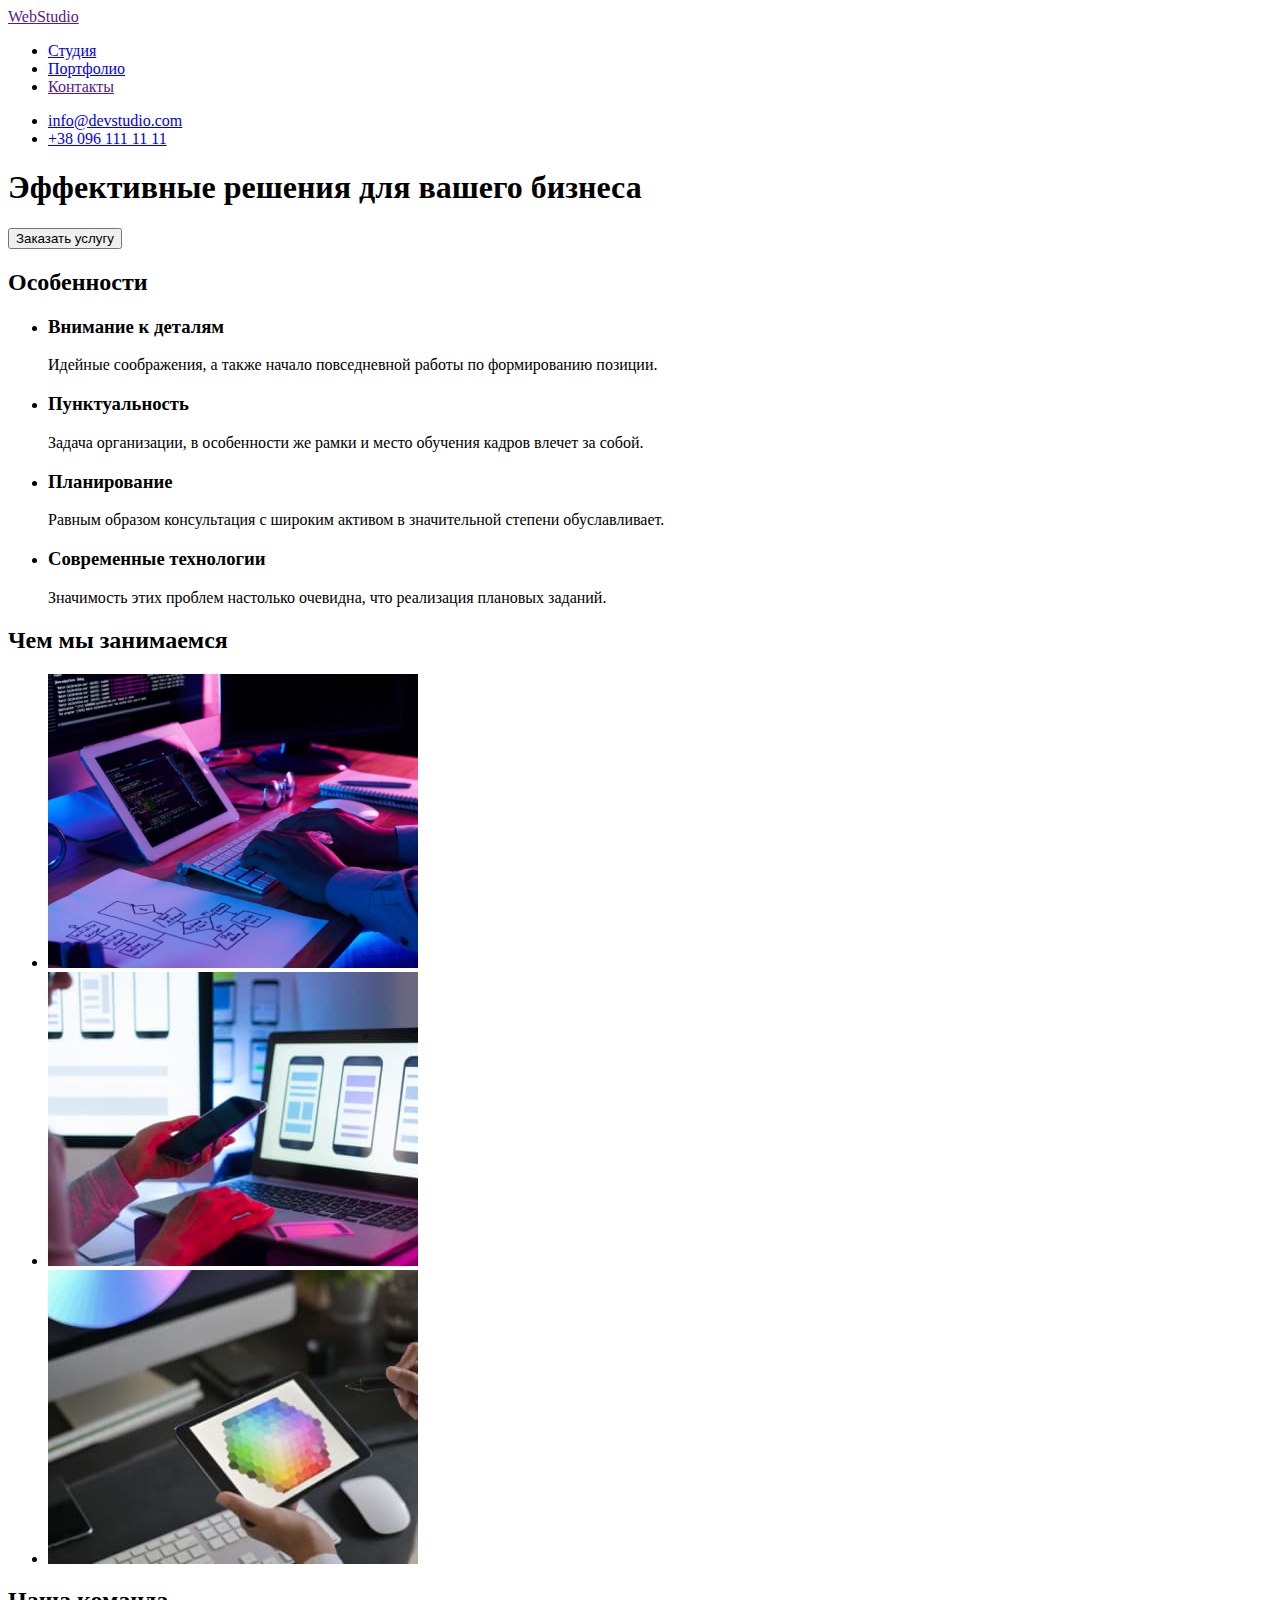
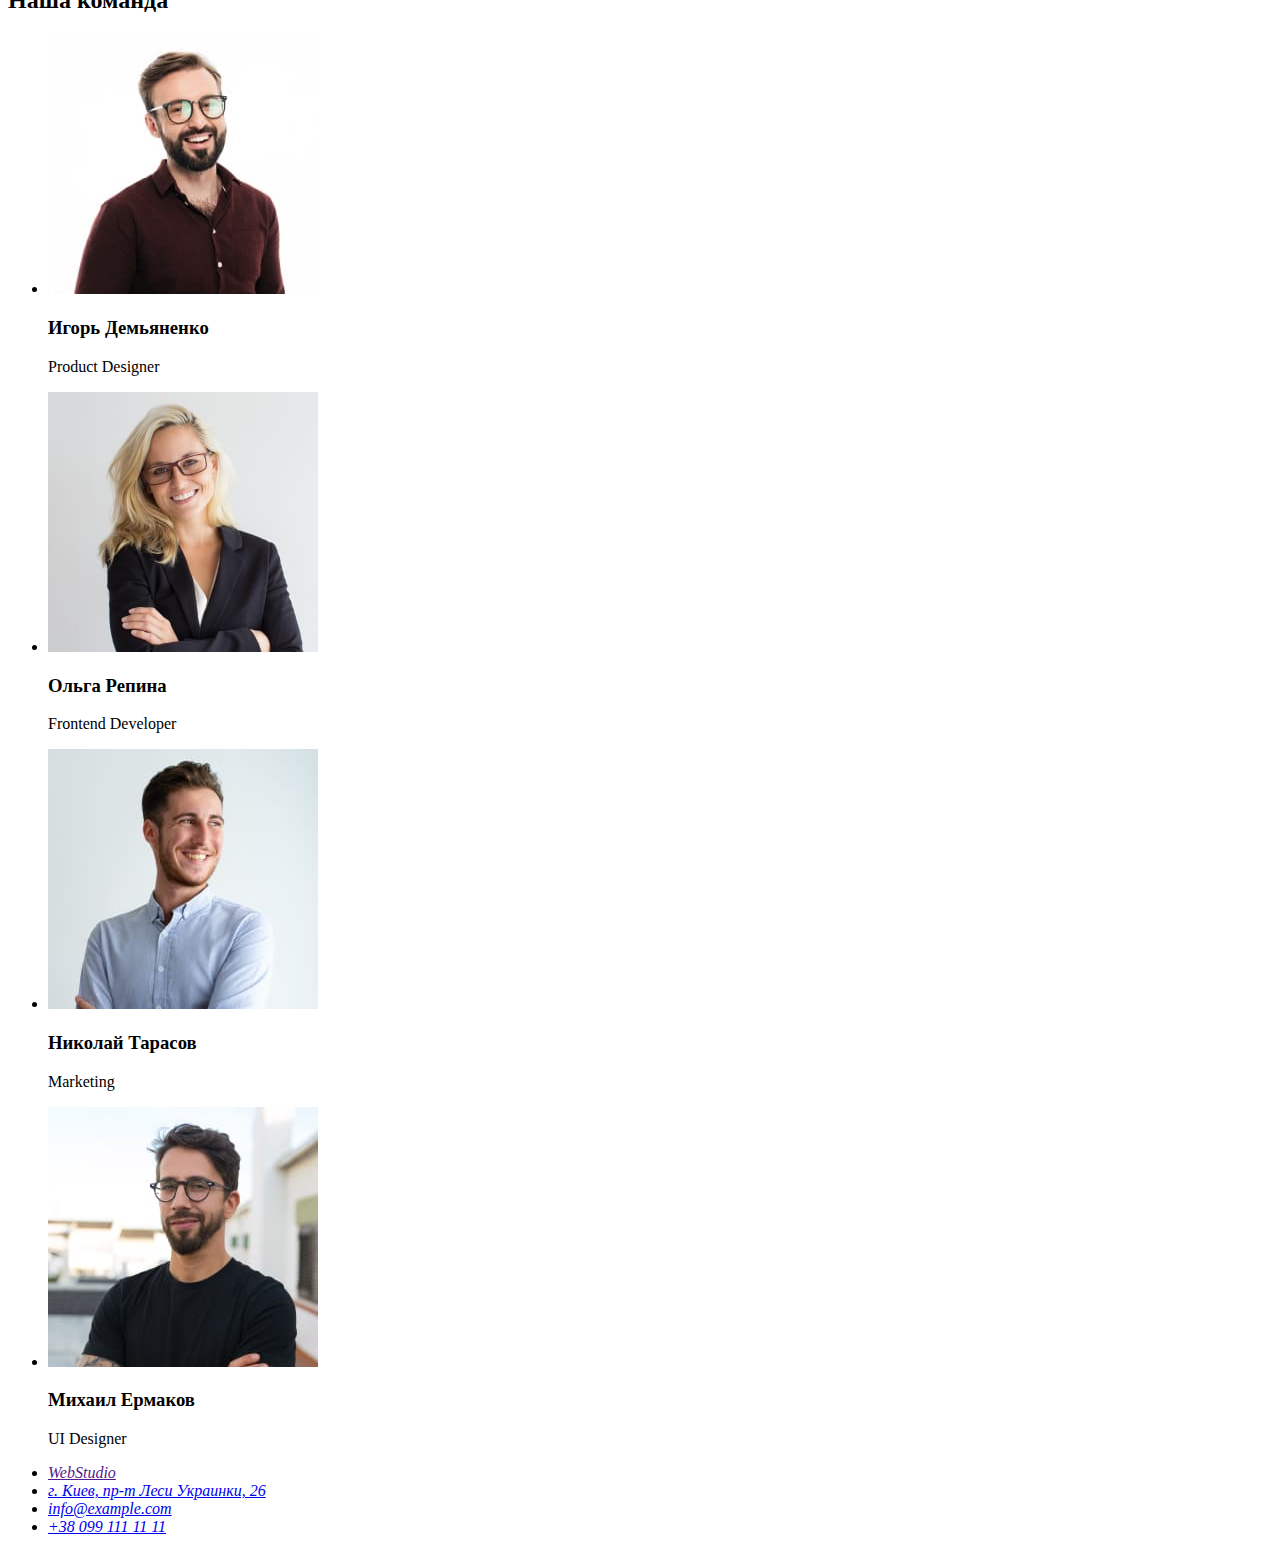
==== index.html @ a306b6a1 "Создаёт страницу портфолио" ====
<!DOCTYPE html>
<html lang="ru">
<head>
    <meta charset="UTF-8">
    <meta http-equiv="X-UA-Compatible" content="IE=edge">
    <meta name="viewport" content="width=device-width, initial-scale=1.0">
    <title>WebStudio</title>
    <link rel="stylesheet" href="./css/style.css" />
</head>
<body>
    <header>
        <nav>
            <a href="" lang="en">Web<span lang="en">Studio</span>
            </a>
            <ul>
                <li><a href="./index.html">Студия</a></li>
                <li><a href="./portfolio.html">Портфолио</a></li>
                <li><a href="">Контакты</a></li>
            </ul>
        </nav>
        <ul>
            <li><a href="mailto:info@devstudio.com">info@devstudio.com</a></li>
            <li><a href="tel:+380961111111">+38 096 111 11 11</a></li>
        </ul>
    </header>
    <main>
        <!--Шапка-->
        <section>
            <h1>Эффективные решения для вашего бизнеса</h1>
            <button type="button">Заказать услугу</button>
        </section>
        <!--Особенности-->
        <section>
            <h2>Особенности</h2>
            <ul>
                <li>
                    <h3>Внимание к деталям</h3>
                    <p>Идейные соображения, а также начало повседневной работы по формированию позиции.</p>
                </li>
                <li>
                    <h3>Пунктуальность</h3>
                    <p>Задача организации, в особенности же рамки и место обучения кадров влечет за собой.</p>
                </li>
                <li>
                    <h3>Планирование</h3>
                    <p>Равным образом консультация с широким активом в значительной степени обуславливает.</p>
                </li>
                <li>
                    <h3>Современные технологии</h3>
                    <p>Значимость этих проблем настолько очевидна, что реализация плановых заданий.</p>
                </li>
            </ul>
        </section>
        <!--Чем мы занимаемся-->
        <section>
            <h2>Чем мы занимаемся</h2>
            <ul>
                <li>
                    <img 
                    src="./images/box1.jpg" 
                    alt="разработчик верстает сайт" 
                    width="370" 
                    height="294"
                    />
                </li>
                <li>
                    <img 
                    src="./images/box2.jpg" 
                    alt="разработчик создаёт мобильное приложение"
                    width="370" 
                    height="294"
                    />
                </li>
                <li>
                    <img
                    src="./images/box3.jpg" 
                    alt="дизайнер разрабатывает логотип сайта"
                    width="370" 
                    height="294"
                    />
                </li>
            </ul>
        </section>
        <!--Наша команда-->
        <section>
            <h2>Наша команда</h2>
            <ul>
                <li>
                    <img 
                    src="./images/img1.jpg" 
                    alt="член команды"
                    width="270"
                    height="260"
                    />
                    <h3>Игорь Демьяненко</h3>
                    <p lang="en">Product Designer</p>
                </li>
                <li>
                    <img 
                    src="./images/img2.jpg" 
                    alt="член команды"
                    width="270"
                    height="260" 
                    />
                    <h3>Ольга Репина</h3>
                    <p lang="en">Frontend Developer</p>
                    </li>
                <li>
                    <img 
                    src="./images/img3.jpg" 
                    alt="член команды"
                    width="270"
                    height="260"
                    />
                    <h3>Николай Тарасов</h3>
                    <p lang="en">Marketing</p>
                </li>
                <li>
                    <img 
                    src="./images/img4.jpg" 
                    alt="член команды"
                    width="270"
                    height="260" 
                    />
                    <h3>Михаил Ермаков</h3>
                    <p lang="en">UI Designer</p>
                </li>
            </ul>
        </section>
    </main>
    <footer>
        <address>
            <ul>
                <li>
                    <a href="" lang="en">Web<span lang="en">Studio</span>
                    </a>
                </li>
                <li>
                    <a 
                    href="https://www.google.com/maps/d/viewer?msa=0&mid=10uSM3H-mIU3GznYo2szRIEphczw&ll=50.42732700000001%2C30.538092&z=17#:~:text=%3Ciframe%20src%3D%22https%3A//www.google.com/maps/d/embed%3Fmid%3D10uSM3H%2DmIU3GznYo2szRIEphczw%26ehbc%3D2E312F%22%20width%3D%22640%22%20height%3D%22480%22%3E%3C/iframe%3E"
                    target="_blank"
                    rel="noopener noreferrer nofollow"
                    >г. Киев, пр-т Леси Украинки, 26</a>
                </li>
                <li>
                    <a href="mailto:info@example.com">info@example.com</a>
                </li>
                <li>
                    <a href="tel:+380991111111">+38 099 111 11 11</a>
                </li>
            </ul>
        </address>
    </footer>
    </body>
</html>
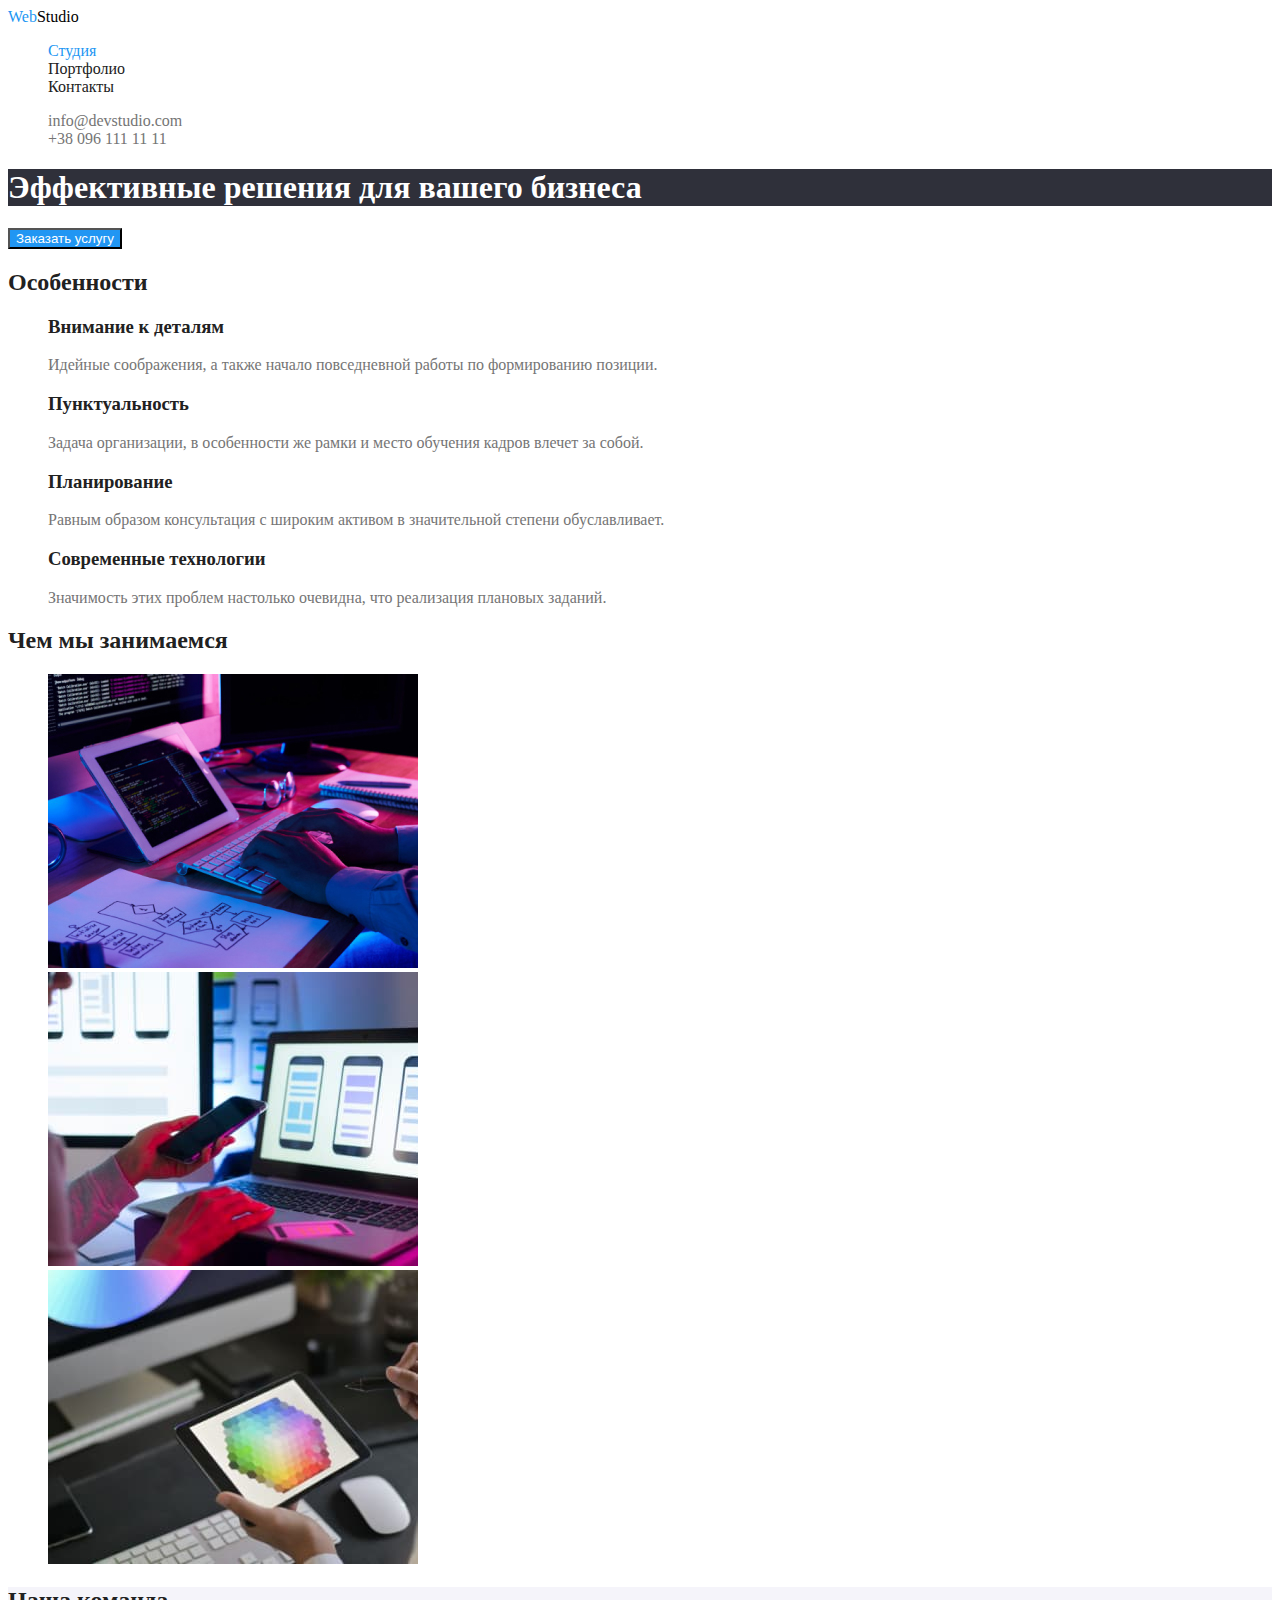
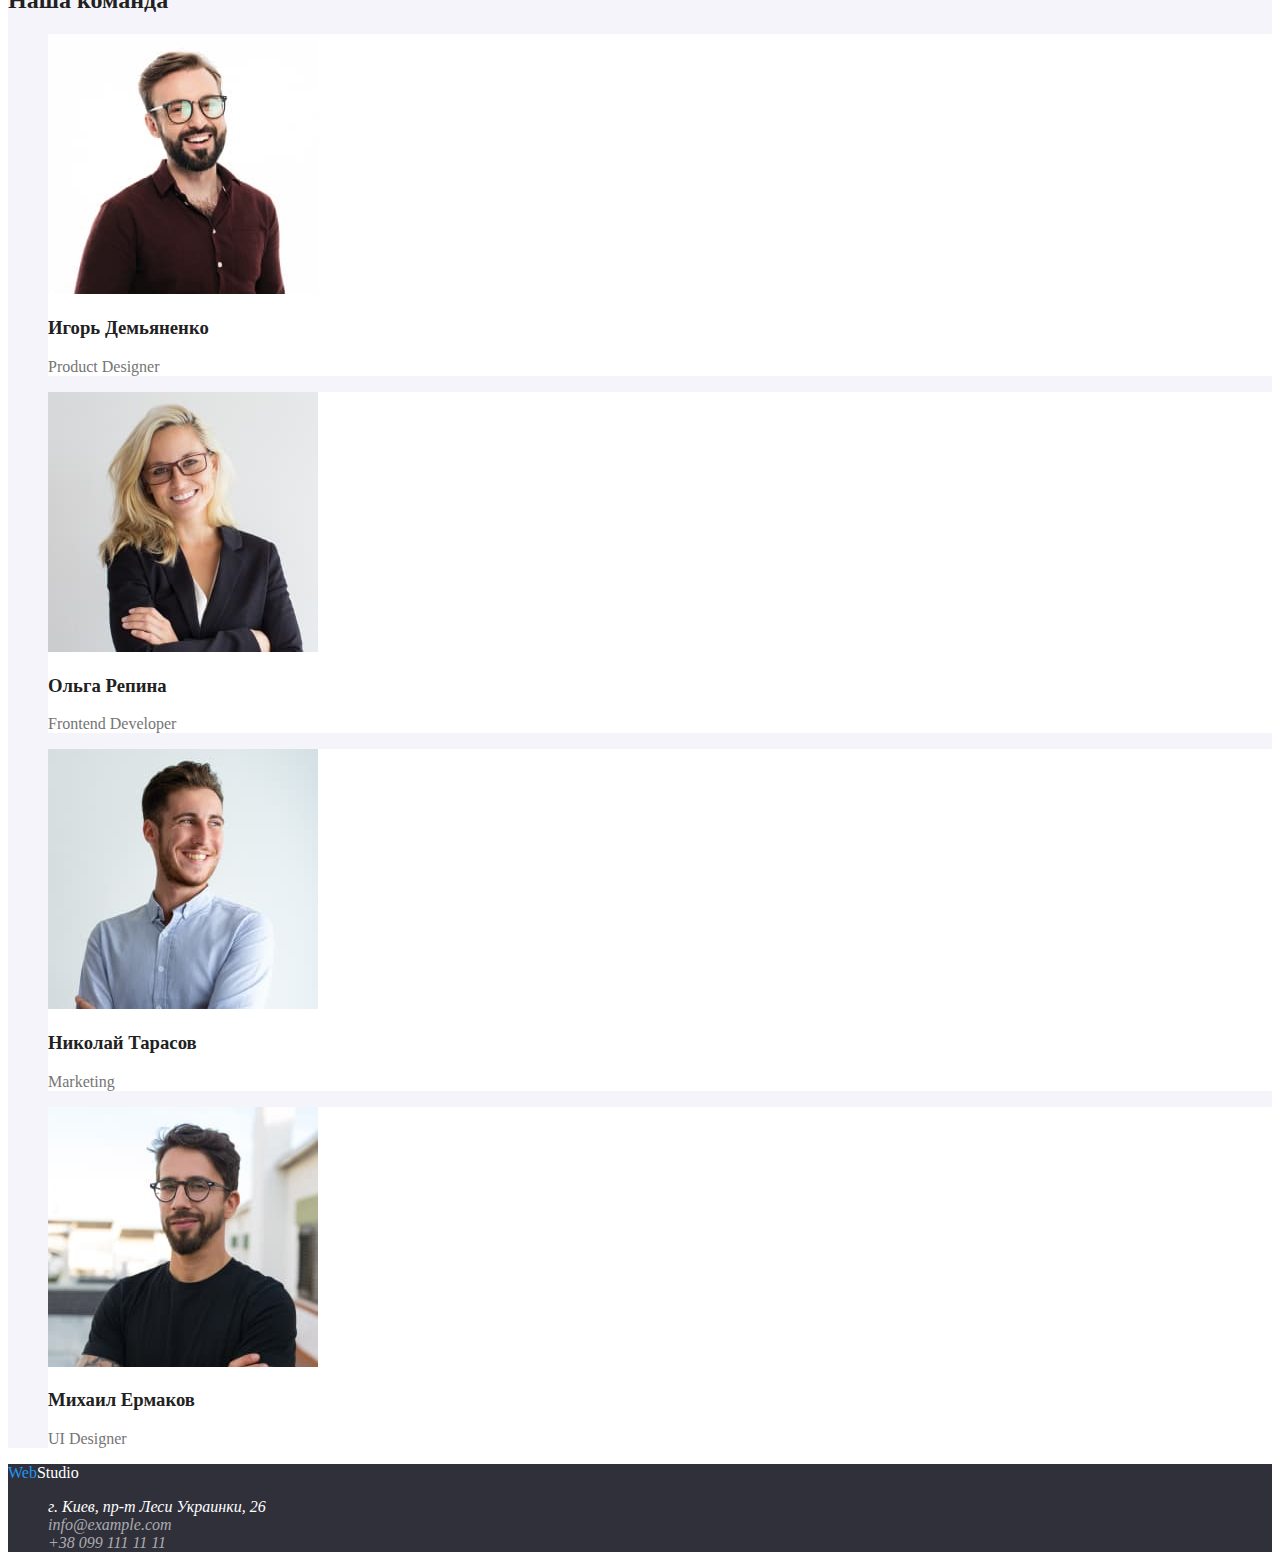
==== commit 2666b6a4: "Добавляет стили цвета" ====
--- a/index.html
+++ b/index.html
@@ -10,52 +10,52 @@
 <body>
     <header>
         <nav>
-            <a href="" lang="en">Web<span lang="en">Studio</span>
+            <a href="" lang="en" class="logo-web">Web<span lang="en" class="logo-studio">Studio</span>
             </a>
-            <ul>
-                <li><a href="./index.html">Студия</a></li>
-                <li><a href="./portfolio.html">Портфолио</a></li>
-                <li><a href="">Контакты</a></li>
+            <ul class="site-nav list">
+                <li><a href="./index.html" class="link current">Студия</a></li>
+                <li><a href="./portfolio.html" class="link">Портфолио</a></li>
+                <li><a href="" class="link">Контакты</a></li>
             </ul>
         </nav>
-        <ul>
-            <li><a href="mailto:info@devstudio.com">info@devstudio.com</a></li>
-            <li><a href="tel:+380961111111">+38 096 111 11 11</a></li>
+        <ul class="header-list list">
+            <li><a href="mailto:info@devstudio.com" class="link-mail">info@devstudio.com</a></li>
+            <li><a href="tel:+380961111111" class="link-tel">+38 096 111 11 11</a></li>
         </ul>
     </header>
     <main>
-        <!--Шапка-->
-        <section>
-            <h1>Эффективные решения для вашего бизнеса</h1>
-            <button type="button">Заказать услугу</button>
+        <!--Герой-->
+        <section class="hero">
+            <h1 class="hero-title">Эффективные решения для вашего бизнеса</h1>
+            <button type="button" class="hero-btn">Заказать услугу</button>
         </section>
         <!--Особенности-->
-        <section>
-            <h2>Особенности</h2>
-            <ul>
+        <section class="section">
+            <h2 class="section-title">Особенности</h2>
+            <ul class="features list">
                 <li>
-                    <h3>Внимание к деталям</h3>
+                    <h3 class="title">Внимание к деталям</h3>
                     <p>Идейные соображения, а также начало повседневной работы по формированию позиции.</p>
                 </li>
                 <li>
-                    <h3>Пунктуальность</h3>
+                    <h3 class="title">Пунктуальность</h3>
                     <p>Задача организации, в особенности же рамки и место обучения кадров влечет за собой.</p>
                 </li>
                 <li>
-                    <h3>Планирование</h3>
+                    <h3 class="title">Планирование</h3>
                     <p>Равным образом консультация с широким активом в значительной степени обуславливает.</p>
                 </li>
                 <li>
-                    <h3>Современные технологии</h3>
+                    <h3 class="title">Современные технологии</h3>
                     <p>Значимость этих проблем настолько очевидна, что реализация плановых заданий.</p>
                 </li>
             </ul>
         </section>
         <!--Чем мы занимаемся-->
-        <section>
-            <h2>Чем мы занимаемся</h2>
-            <ul>
-                <li>
+        <section class="section">
+            <h2 class="section-title">Чем мы занимаемся</h2>
+            <ul class="list">
+                <li> 
                     <img 
                     src="./images/box1.jpg" 
                     alt="разработчик верстает сайт" 
@@ -82,71 +82,70 @@
             </ul>
         </section>
         <!--Наша команда-->
-        <section>
-            <h2>Наша команда</h2>
-            <ul>
-                <li>
+        <section class="section team">
+            <h2 class="section-title">Наша команда</h2>
+            <ul class="team list">
+                <li class="team-item">
                     <img 
                     src="./images/img1.jpg" 
                     alt="член команды"
                     width="270"
                     height="260"
                     />
-                    <h3>Игорь Демьяненко</h3>
+                    <h3 class="team-name">Игорь Демьяненко</h3>
                     <p lang="en">Product Designer</p>
                 </li>
-                <li>
+                <li class="team-item">
                     <img 
                     src="./images/img2.jpg" 
                     alt="член команды"
                     width="270"
                     height="260" 
                     />
-                    <h3>Ольга Репина</h3>
+                    <h3 class="team-name">Ольга Репина</h3>
                     <p lang="en">Frontend Developer</p>
                     </li>
-                <li>
+                <li class="team-item">
                     <img 
                     src="./images/img3.jpg" 
                     alt="член команды"
                     width="270"
                     height="260"
                     />
-                    <h3>Николай Тарасов</h3>
+                    <h3 class="team-name">Николай Тарасов</h3>
                     <p lang="en">Marketing</p>
                 </li>
-                <li>
+                <li class="team-item">
                     <img 
                     src="./images/img4.jpg" 
                     alt="член команды"
                     width="270"
                     height="260" 
                     />
-                    <h3>Михаил Ермаков</h3>
+                    <h3 class="team-name">Михаил Ермаков</h3>
                     <p lang="en">UI Designer</p>
                 </li>
             </ul>
         </section>
     </main>
-    <footer>
+    <footer class="footer">
+        <a href="" lang="en" class="logo-web">Web<span lang="en" class="logo-studio">Studio</span>
+        </a>
         <address>
-            <ul>
-                <li>
-                    <a href="" lang="en">Web<span lang="en">Studio</span>
-                    </a>
-                </li>
+            <ul class="adress-list list">
                 <li>
                     <a 
                     href="https://www.google.com/maps/d/viewer?msa=0&mid=10uSM3H-mIU3GznYo2szRIEphczw&ll=50.42732700000001%2C30.538092&z=17#:~:text=%3Ciframe%20src%3D%22https%3A//www.google.com/maps/d/embed%3Fmid%3D10uSM3H%2DmIU3GznYo2szRIEphczw%26ehbc%3D2E312F%22%20width%3D%22640%22%20height%3D%22480%22%3E%3C/iframe%3E"
                     target="_blank"
                     rel="noopener noreferrer nofollow"
+                    class="link-adress"
                     >г. Киев, пр-т Леси Украинки, 26</a>
                 </li>
                 <li>
-                    <a href="mailto:info@example.com">info@example.com</a>
+                    <a href="mailto:info@example.com" class="link-mail">info@example.com</a>
                 </li>
                 <li>
-                    <a href="tel:+380991111111">+38 099 111 11 11</a>
+                    <a href="tel:+380991111111" class="link-tel">+38 099 111 11 11</a>
                 </li>
             </ul>
         </address>
--- a/css/style.css
+++ b/css/style.css
@@ -0,0 +1,105 @@
+/* цвет основного текста: #757575 */
+/* цвет вторичного текста: #212121 */
+/* белый цвет: #FFFFFF */
+/* черный цвет: #000000 */
+/* акцент: #2196F3 */
+/* вторичный цвет фона: #F5F4FA */
+/* цвет фона футера, героя: #2F303A */
+/* цвет текста почты и телефона в футере: rgba(255, 255, 255, 0.6) */
+:root {
+    --primary-text-color: #757575;
+    --title-text-color:  #212121;
+    --accent-color: #2196F3;
+    --white-color: #FFFFFF;
+    --black-color: #000000;
+    --secondary-background-color: #F5F4FA;
+    --background-footer-color: #2F303A;
+    --text-adress-color: rgba(255, 255, 255, 0.6);
+}
+
+body {
+background-color: var(--white-color);
+color: var(--primary-text-color);
+}
+
+.list {
+    list-style: none;
+}
+
+a {
+    text-decoration: none;
+}
+
+/* верхняя линия */
+.logo-web {
+    color: var(--accent-color);
+}
+.logo-studio {
+    color: var(--black-color);
+}
+.site-nav .link {
+    color: var(--title-text-color);
+}
+.site-nav .link:hover, .site-nav .link:focus {
+    color: var(--accent-color);
+}
+.site-nav .link.current {
+    color: var(--accent-color);
+}
+.header-list .link-mail, .header-list .link-tel {
+    color: var(--primary-text-color);
+}
+.header-list .link-mail:hover, .header-list .link-mail:focus {
+    color: var(--accent-color);
+}
+.header-list .link-tel:hover, .header-list .link-tel:focus {
+    color: var(--accent-color);
+}
+
+/* Герой */
+.hero-title {
+    background-color: var(--background-footer-color);
+    color: var(--white-color);
+}
+.hero-btn {
+    background-color: var(--accent-color);
+    color: var(--white-color);
+}
+
+/* Section */
+.section-title {
+    color: var(--title-text-color);
+}
+
+/* Особенности */
+.features .title {
+    color: var(--title-text-color);
+}
+
+/* Наша команда */
+.team {
+    background-color: var(--secondary-background-color);
+}
+.team-item {
+    background-color: var(--white-color);
+}
+.team-name {
+    color: var(--title-text-color);
+}
+
+/* Footer */
+.footer {
+    background-color: var(--background-footer-color);
+}
+.footer .logo-web {
+    color:  var(--accent-color);
+}
+.footer .logo-studio {
+    color: var(--white-color);
+}
+.adress-list .link-adress {
+    color: var(--white-color);
+}
+.adress-list .link-mail, .adress-list .link-tel {
+    color: var(--text-adress-color)
+}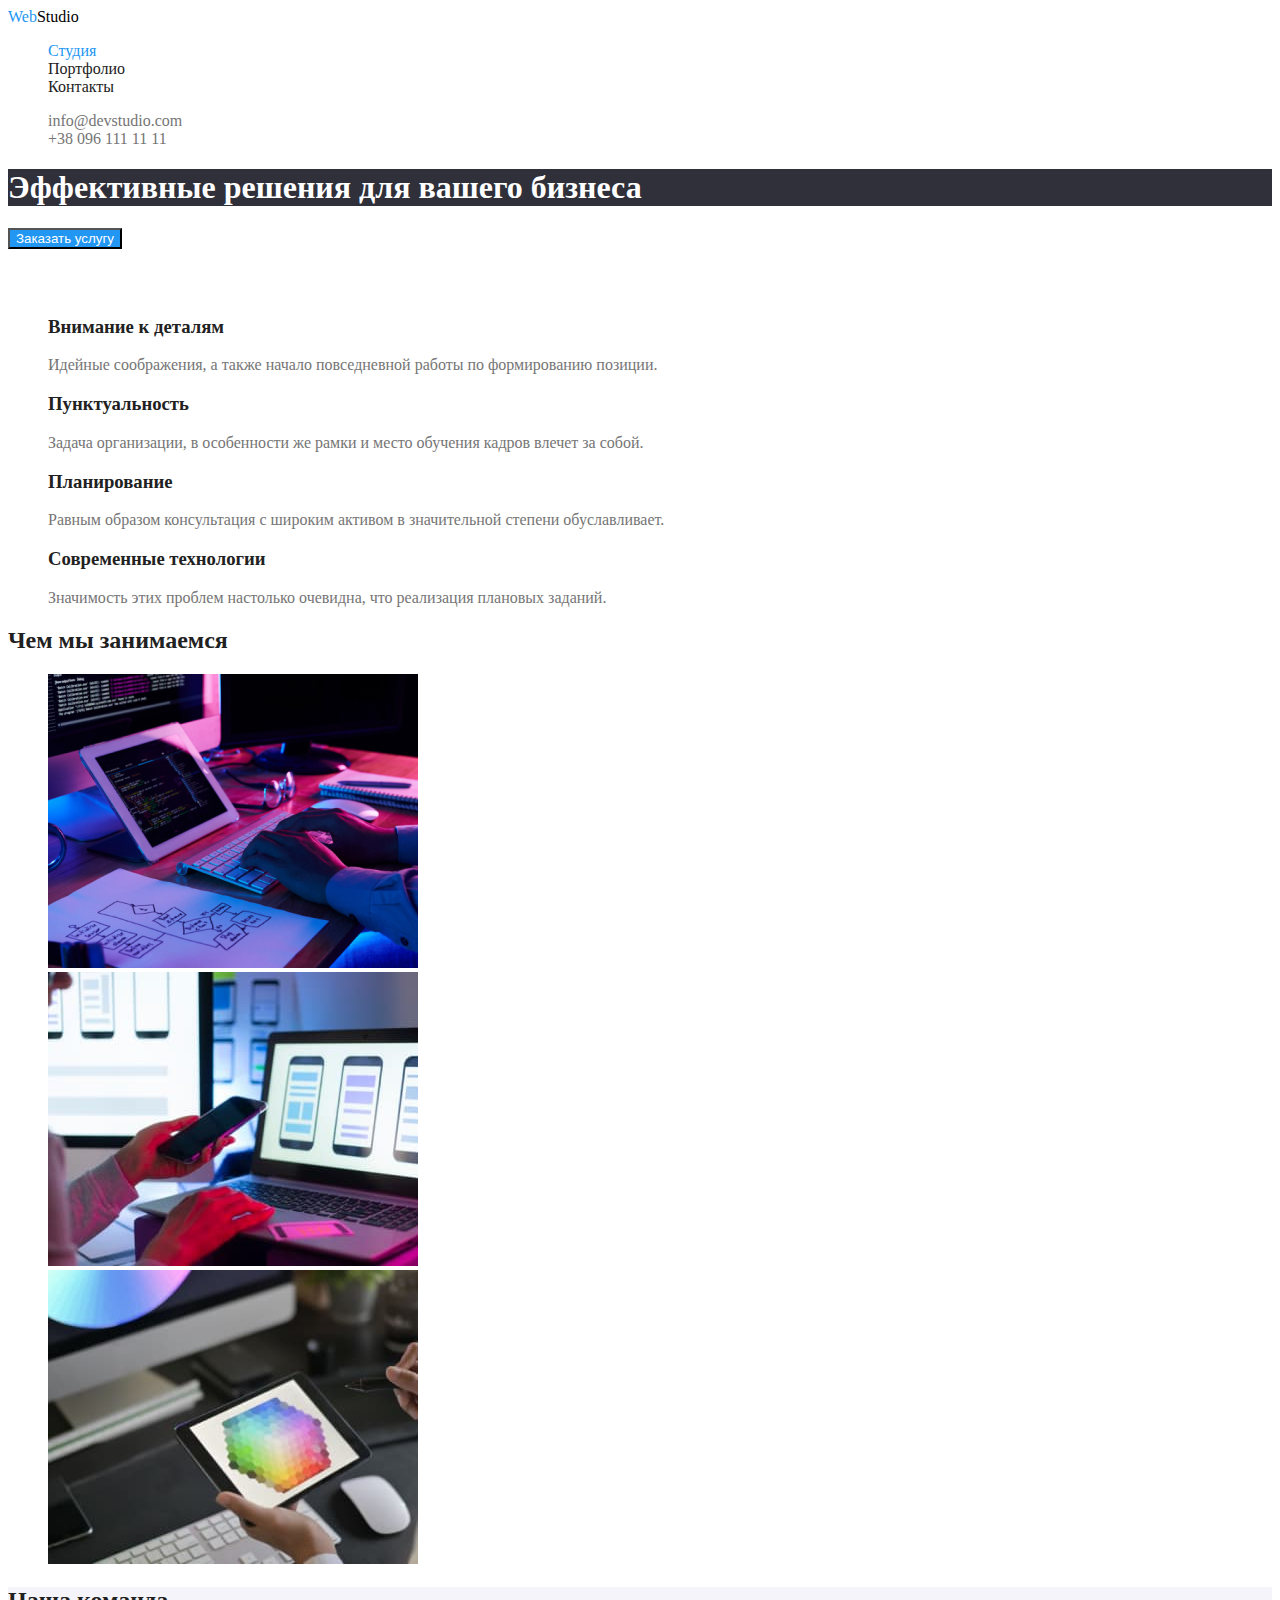
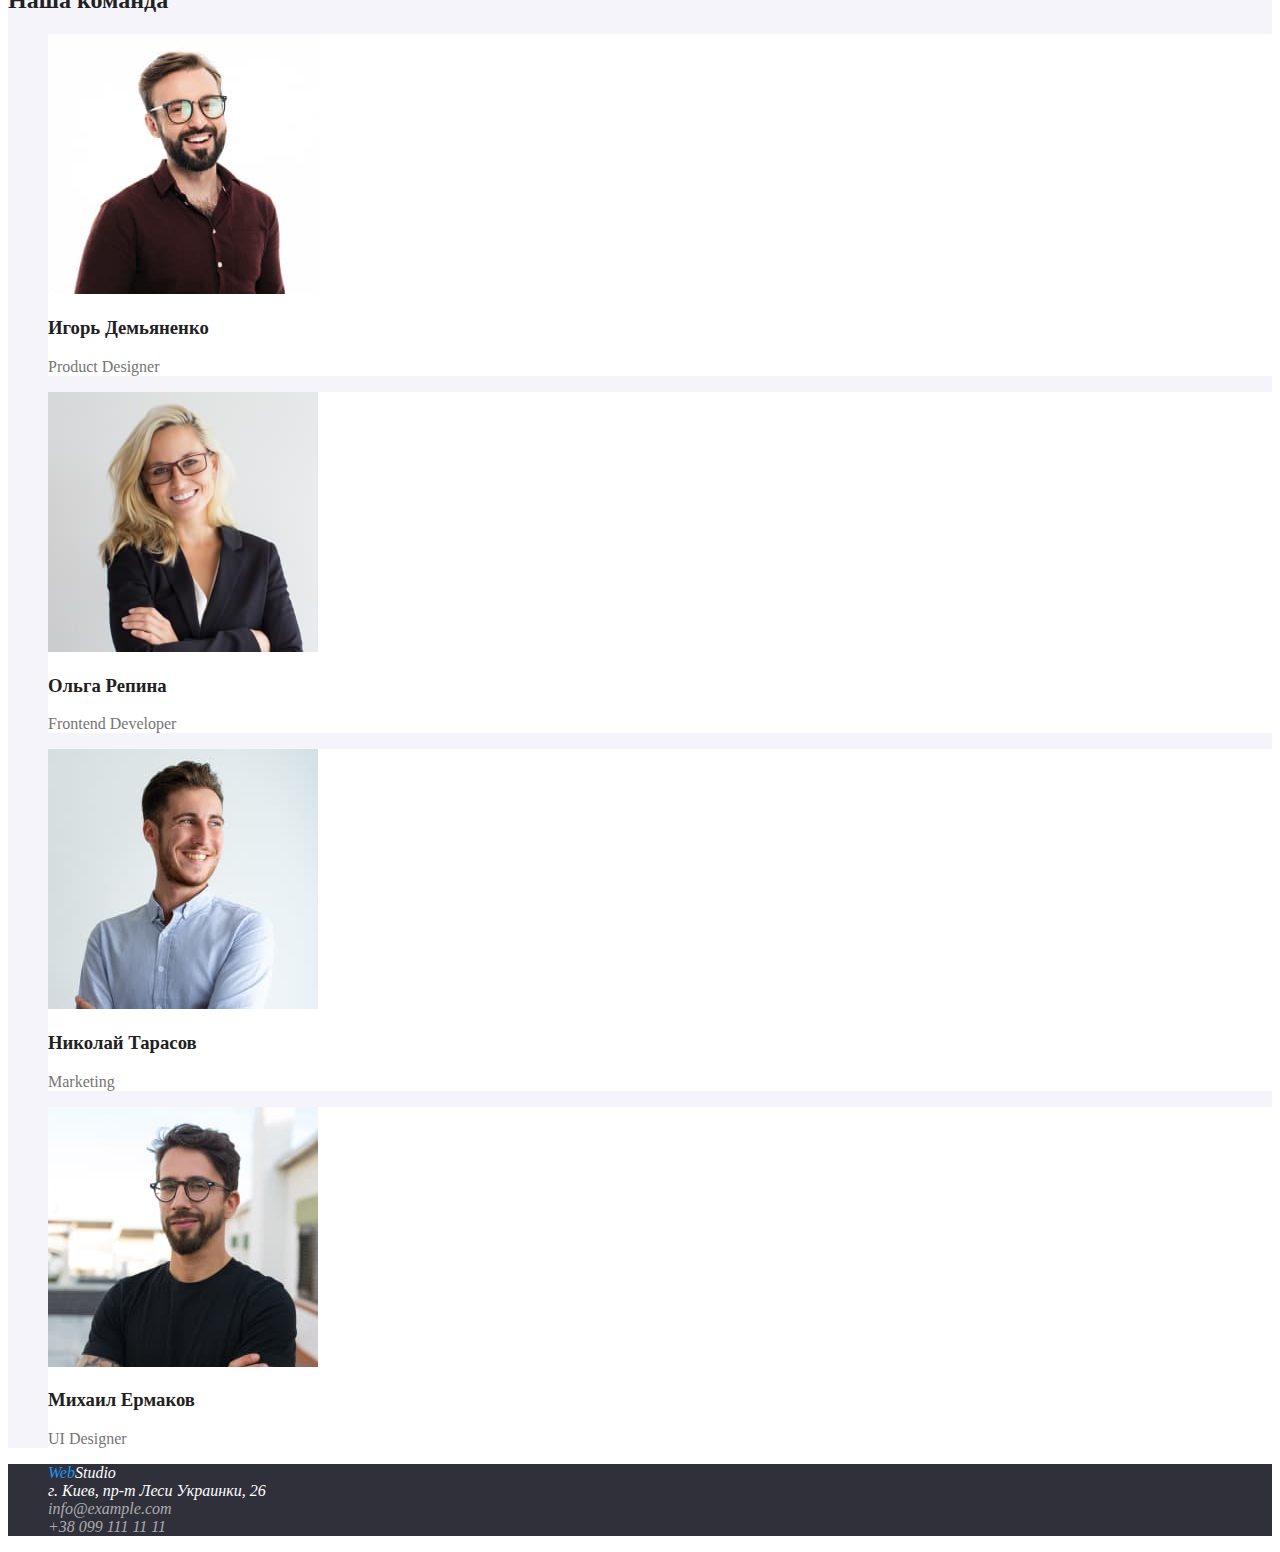
==== commit d4ce99e8: "Добавляет стили цвета" ====
--- a/index.html
+++ b/index.html
@@ -30,9 +30,9 @@
             <button type="button" class="hero-btn">Заказать услугу</button>
         </section>
         <!--Особенности-->
-        <section class="section">
-            <h2 class="section-title">Особенности</h2>
-            <ul class="features list">
+        <section class="features">
+            <h2 class="features-title">Особенности</h2>
+            <ul class="feature-list list">
                 <li>
                     <h3 class="title">Внимание к деталям</h3>
                     <p>Идейные соображения, а также начало повседневной работы по формированию позиции.</p>
@@ -129,10 +129,12 @@
         </section>
     </main>
     <footer class="footer">
-        <a href="" lang="en" class="logo-web">Web<span lang="en" class="logo-studio">Studio</span>
-        </a>
         <address>
             <ul class="adress-list list">
+                <li>
+                    <a href="" lang="en" class="logo-web">Web<span lang="en" class="logo-studio">Studio</span>
+                    </a>
+                </li>
                 <li>
                     <a 
                     href="https://www.google.com/maps/d/viewer?msa=0&mid=10uSM3H-mIU3GznYo2szRIEphczw&ll=50.42732700000001%2C30.538092&z=17#:~:text=%3Ciframe%20src%3D%22https%3A//www.google.com/maps/d/embed%3Fmid%3D10uSM3H%2DmIU3GznYo2szRIEphczw%26ehbc%3D2E312F%22%20width%3D%22640%22%20height%3D%22480%22%3E%3C/iframe%3E"
--- a/css/style.css
+++ b/css/style.css
@@ -5,7 +5,9 @@
 /* акцент: #2196F3 */
 /* вторичный цвет фона: #F5F4FA */
 /* цвет фона футера, героя: #2F303A */
+/* цвет фона кнопки заказать услугу: #188CE8 */
 /* цвет текста почты и телефона в футере: rgba(255, 255, 255, 0.6) */
+/* Общие стили */
 :root {
     --primary-text-color: #757575;
     --title-text-color:  #212121;
@@ -14,6 +16,7 @@
     --black-color: #000000;
     --secondary-background-color: #F5F4FA;
     --background-footer-color: #2F303A;
+    --background-color-btn-order: #188CE8;
     --text-adress-color: rgba(255, 255, 255, 0.6);
 }
 
@@ -30,6 +33,7 @@
     text-decoration: none;
 }
 
+/*Стили вебстудии */
 /* верхняя линия */
 .logo-web {
     color: var(--accent-color);
@@ -65,6 +69,9 @@
     background-color: var(--accent-color);
     color: var(--white-color);
 }
+.hero-btn:hover, .hero-btn:focus {
+    background-color: var(--background-color-btn-order);
+}
 
 /* Section */
 .section-title {
@@ -72,7 +79,10 @@
 }
 
 /* Особенности */
-.features .title {
+.features-title {
+    opacity: 0;
+}
+.feature-list .title {
     color: var(--title-text-color);
 }
 
@@ -91,10 +101,10 @@
 .footer {
     background-color: var(--background-footer-color);
 }
-.footer .logo-web {
+.adress-list .logo-web {
     color:  var(--accent-color);
 }
-.footer .logo-studio {
+.adress-list .logo-studio {
     color: var(--white-color);
 }
 .adress-list .link-adress {
@@ -102,4 +112,23 @@
 }
 .adress-list .link-mail, .adress-list .link-tel {
     color: var(--text-adress-color)
+}
+
+/*Стили страницы портфолио */
+.projects-title {
+    opacity: 0;
+}
+.filters .button {
+    background-color: var(--secondary-background-color);
+    color: var(--title-text-color);
+}
+.filters .button:hover, .projects .button:focus {
+    background-color: var(--accent-color);
+    color: var(--white-color);
+}
+.project-item {
+    background-color: var(--white-color);
+}
+.project-item .title {
+    color: var(--title-text-color);
 }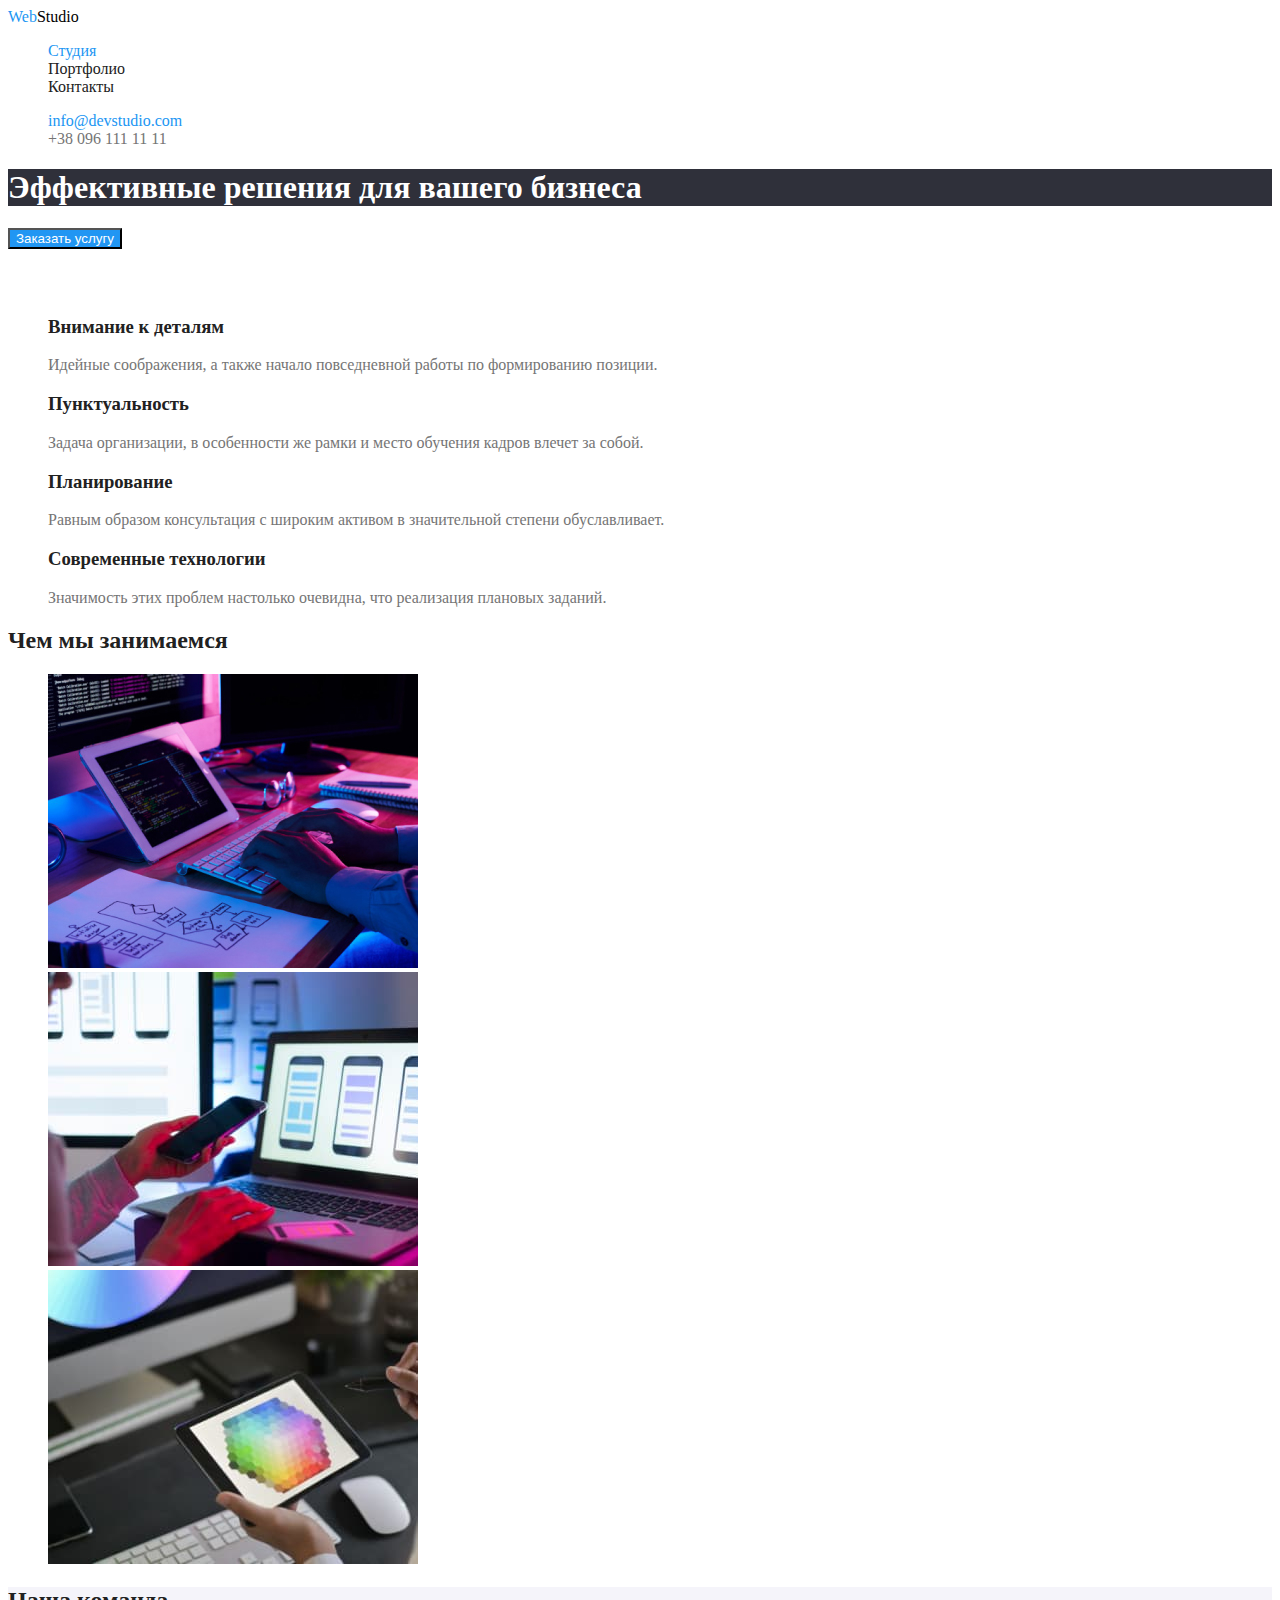
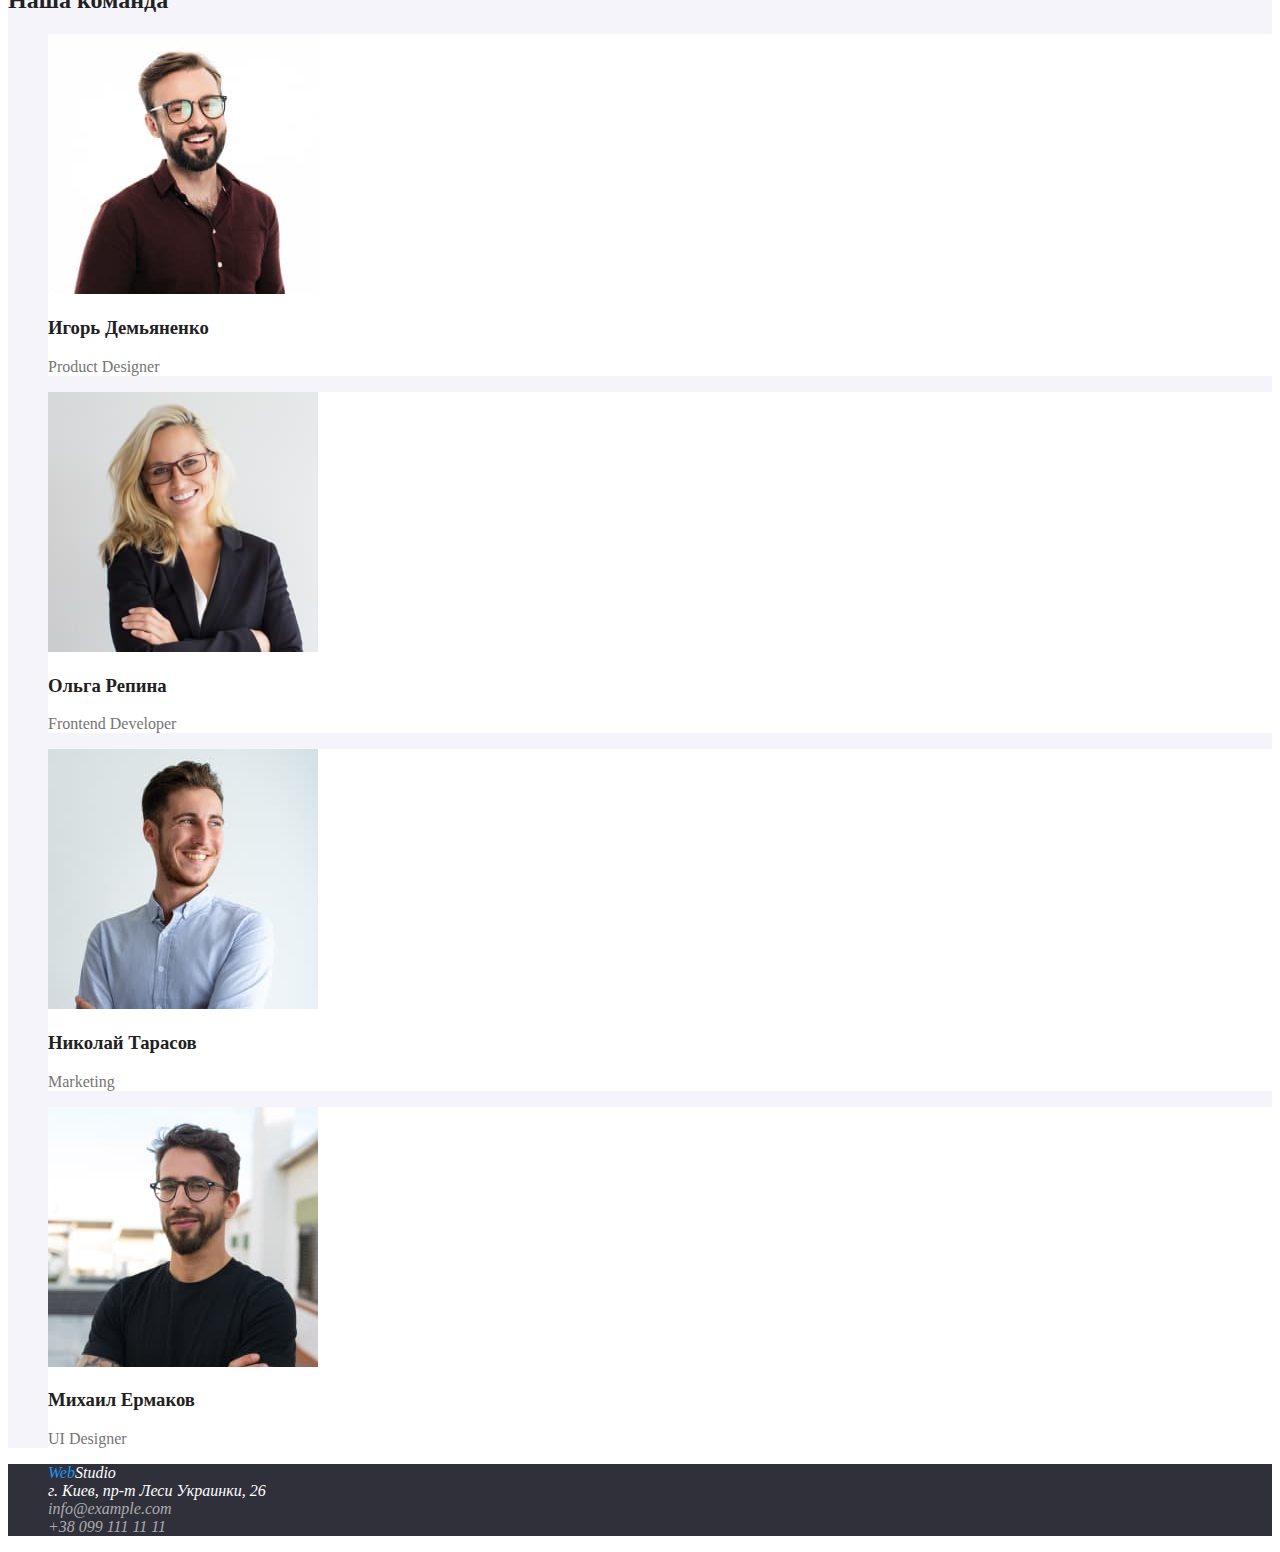
==== commit 7adc7de5: "Добавляет стили цвета" ====
--- a/index.html
+++ b/index.html
@@ -19,7 +19,7 @@
             </ul>
         </nav>
         <ul class="header-list list">
-            <li><a href="mailto:info@devstudio.com" class="link-mail">info@devstudio.com</a></li>
+            <li><a href="mailto:info@devstudio.com" class="link-mail current">info@devstudio.com</a></li>
             <li><a href="tel:+380961111111" class="link-tel">+38 096 111 11 11</a></li>
         </ul>
     </header>
@@ -130,7 +130,7 @@
     </main>
     <footer class="footer">
         <address>
-            <ul class="adress-list list">
+            <ul class="address-list list">
                 <li>
                     <a href="" lang="en" class="logo-web">Web<span lang="en" class="logo-studio">Studio</span>
                     </a>
@@ -140,7 +140,7 @@
                     href="https://www.google.com/maps/d/viewer?msa=0&mid=10uSM3H-mIU3GznYo2szRIEphczw&ll=50.42732700000001%2C30.538092&z=17#:~:text=%3Ciframe%20src%3D%22https%3A//www.google.com/maps/d/embed%3Fmid%3D10uSM3H%2DmIU3GznYo2szRIEphczw%26ehbc%3D2E312F%22%20width%3D%22640%22%20height%3D%22480%22%3E%3C/iframe%3E"
                     target="_blank"
                     rel="noopener noreferrer nofollow"
-                    class="link-adress"
+                    class="link-address"
                     >г. Киев, пр-т Леси Украинки, 26</a>
                 </li>
                 <li>
--- a/css/style.css
+++ b/css/style.css
@@ -56,6 +56,9 @@
 .header-list .link-mail:hover, .header-list .link-mail:focus {
     color: var(--accent-color);
 }
+.header-list .link-mail.current {
+    color: var(--accent-color);
+}
 .header-list .link-tel:hover, .header-list .link-tel:focus {
     color: var(--accent-color);
 }
@@ -101,16 +104,16 @@
 .footer {
     background-color: var(--background-footer-color);
 }
-.adress-list .logo-web {
+.address-list .logo-web {
     color:  var(--accent-color);
 }
-.adress-list .logo-studio {
+.address-list .logo-studio {
     color: var(--white-color);
 }
-.adress-list .link-adress {
+.address-list .link-address {
     color: var(--white-color);
 }
-.adress-list .link-mail, .adress-list .link-tel {
+.address-list .link-mail, .address-list .link-tel {
     color: var(--text-adress-color)
 }
 
@@ -122,7 +125,11 @@
     background-color: var(--secondary-background-color);
     color: var(--title-text-color);
 }
-.filters .button:hover, .projects .button:focus {
+.filters .button:hover, .filters .button:focus {
+    background-color: var(--accent-color);
+    color: var(--white-color);
+}
+.filters .button.current {
     background-color: var(--accent-color);
     color: var(--white-color);
 }
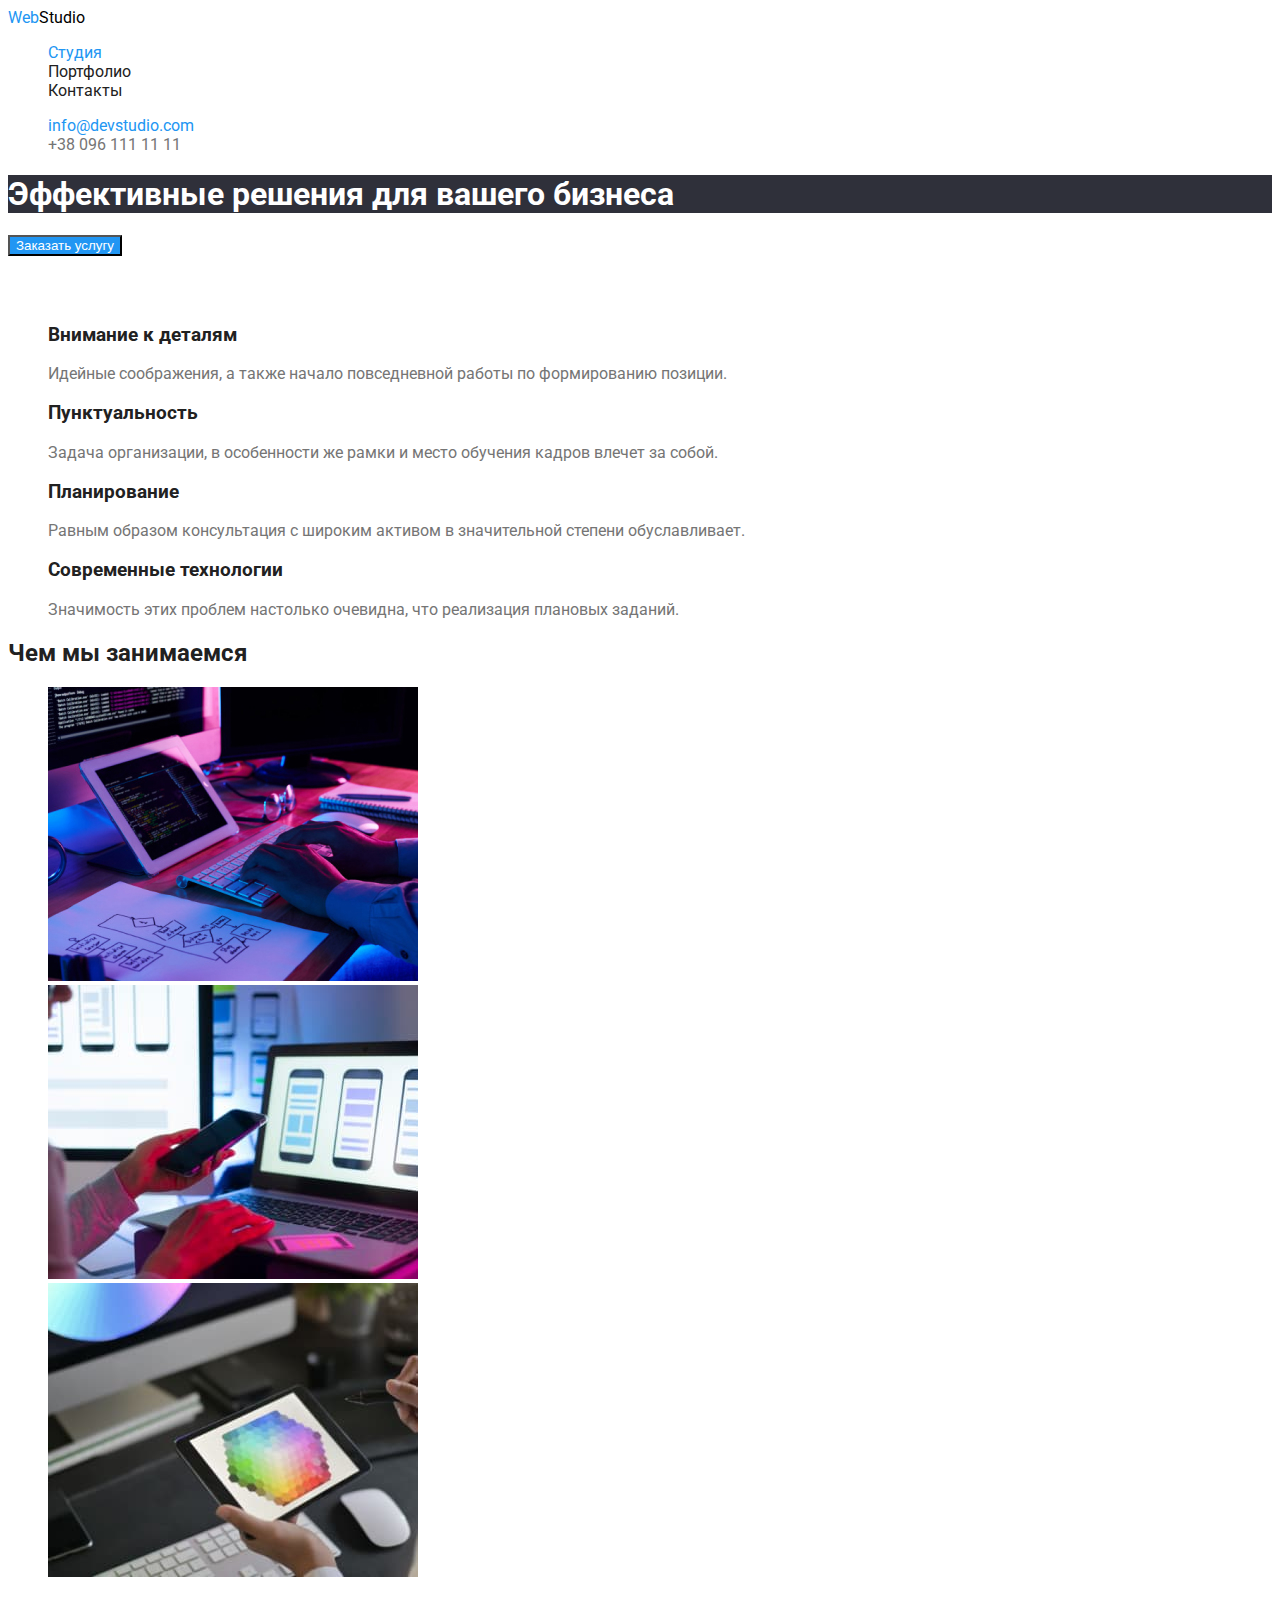
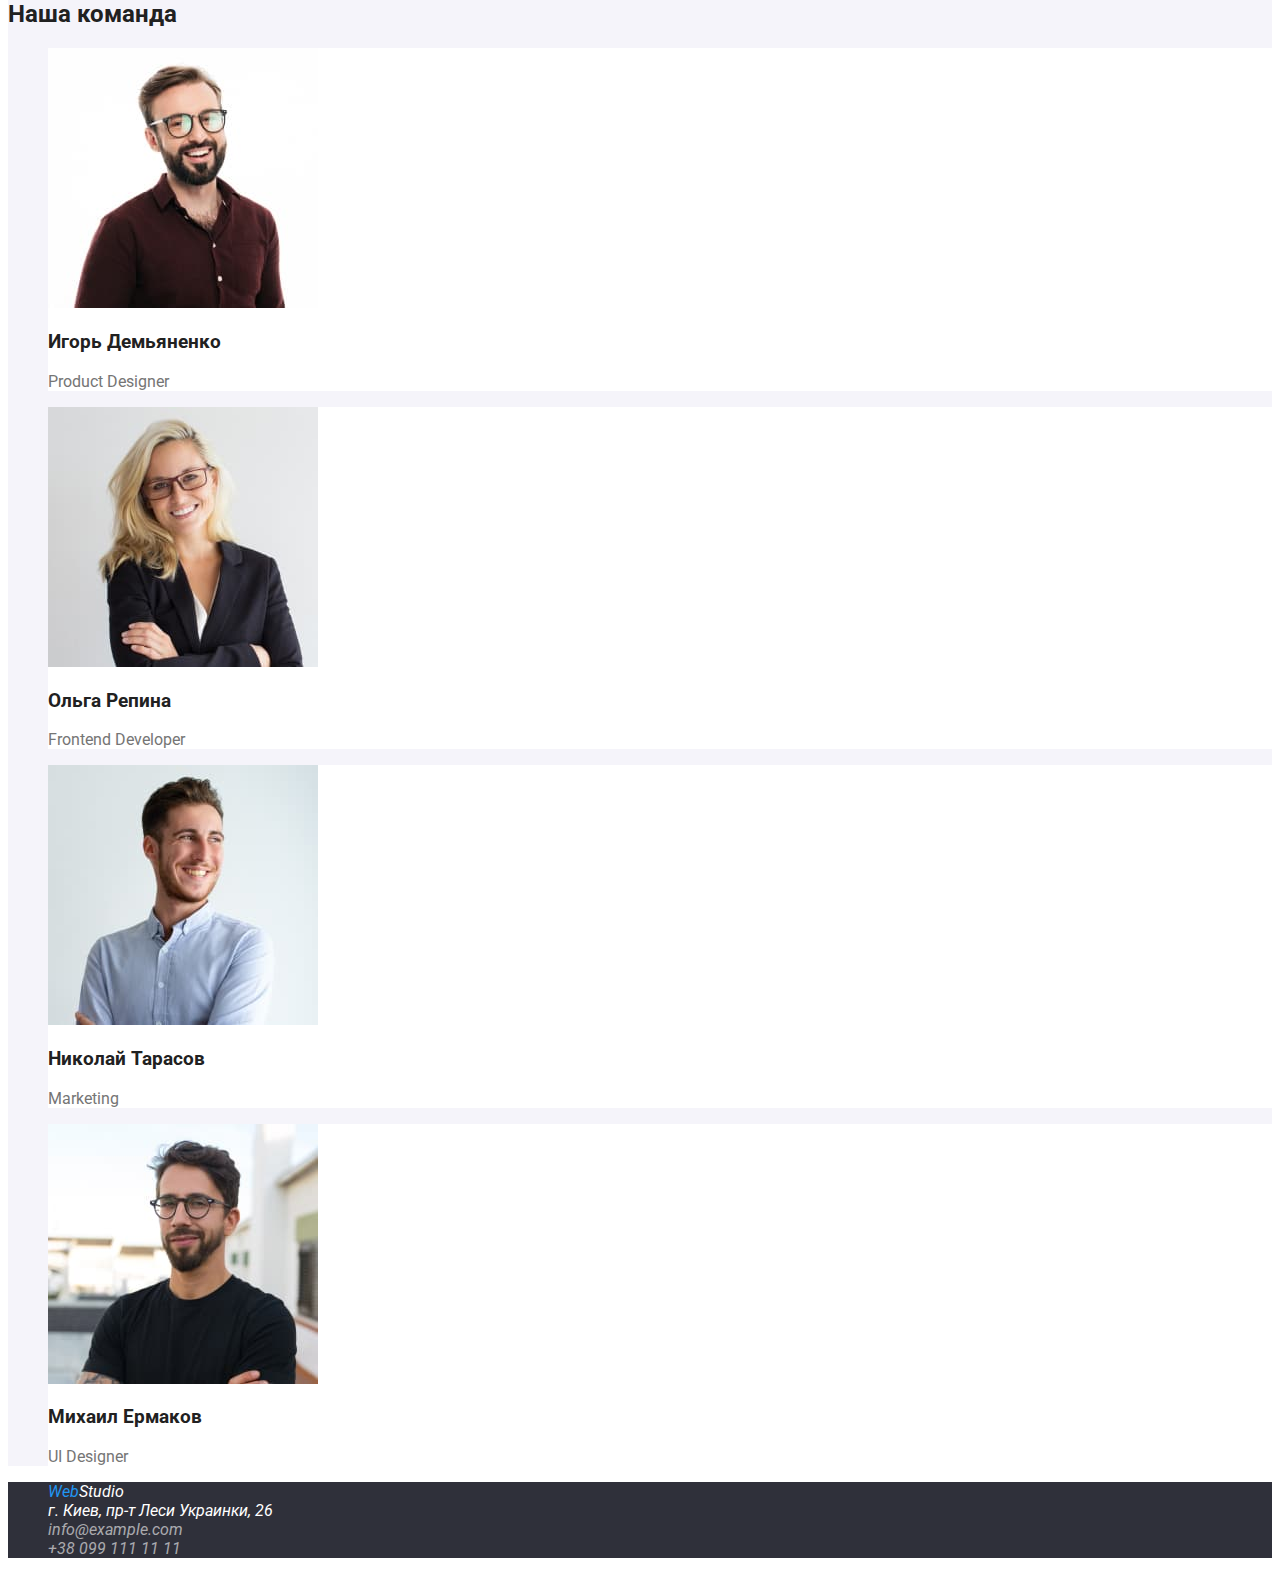
==== commit 3d05540e: "Добавляет стиль текста" ====
--- a/index.html
+++ b/index.html
@@ -5,6 +5,10 @@
     <meta http-equiv="X-UA-Compatible" content="IE=edge">
     <meta name="viewport" content="width=device-width, initial-scale=1.0">
     <title>WebStudio</title>
+    <link rel="preconnect" href="https://fonts.googleapis.com">
+    <link rel="preconnect" href="https://fonts.gstatic.com" crossorigin>
+    <link href="https://fonts.googleapis.com/css2?family=Raleway:wght@700&family=Roboto:wght@400;500;700;900&display=swap"
+        rel="stylesheet">
     <link rel="stylesheet" href="./css/style.css" />
 </head>
 <body>
--- a/css/style.css
+++ b/css/style.css
@@ -21,8 +21,9 @@
 }
 
 body {
-background-color: var(--white-color);
-color: var(--primary-text-color);
+    font-family: "Roboto", sans-serif;
+    background-color: var(--white-color);
+    color: var(--primary-text-color);
 }
 
 .list {
@@ -116,6 +117,12 @@
 .address-list .link-mail, .address-list .link-tel {
     color: var(--text-adress-color)
 }
+.address-list .link-mail:hover, .address-list .link-mail:focus {
+    color: var(--accent-color);
+}
+.address-list .link-tel:hover, .address-list .link-tel:focus {
+    color: var(--accent-color);
+}
 
 /*Стили страницы портфолио */
 .projects-title {
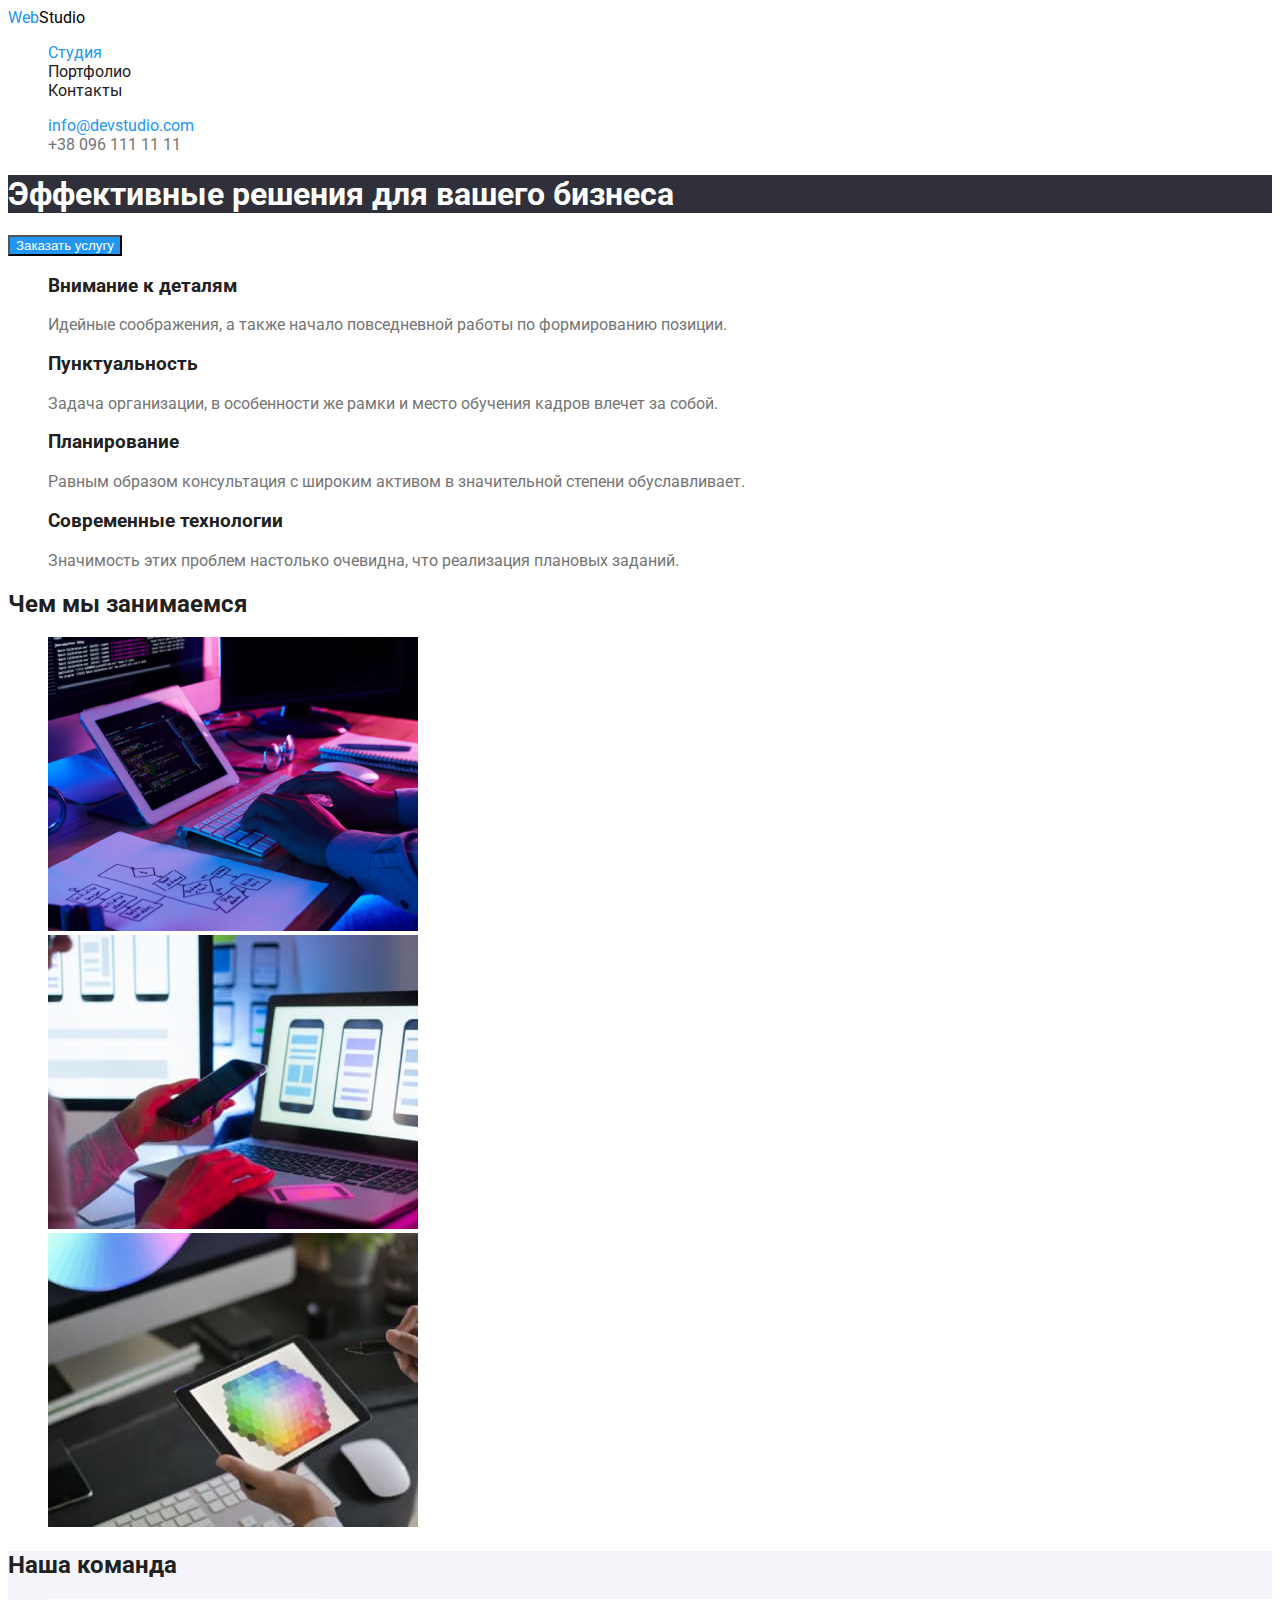
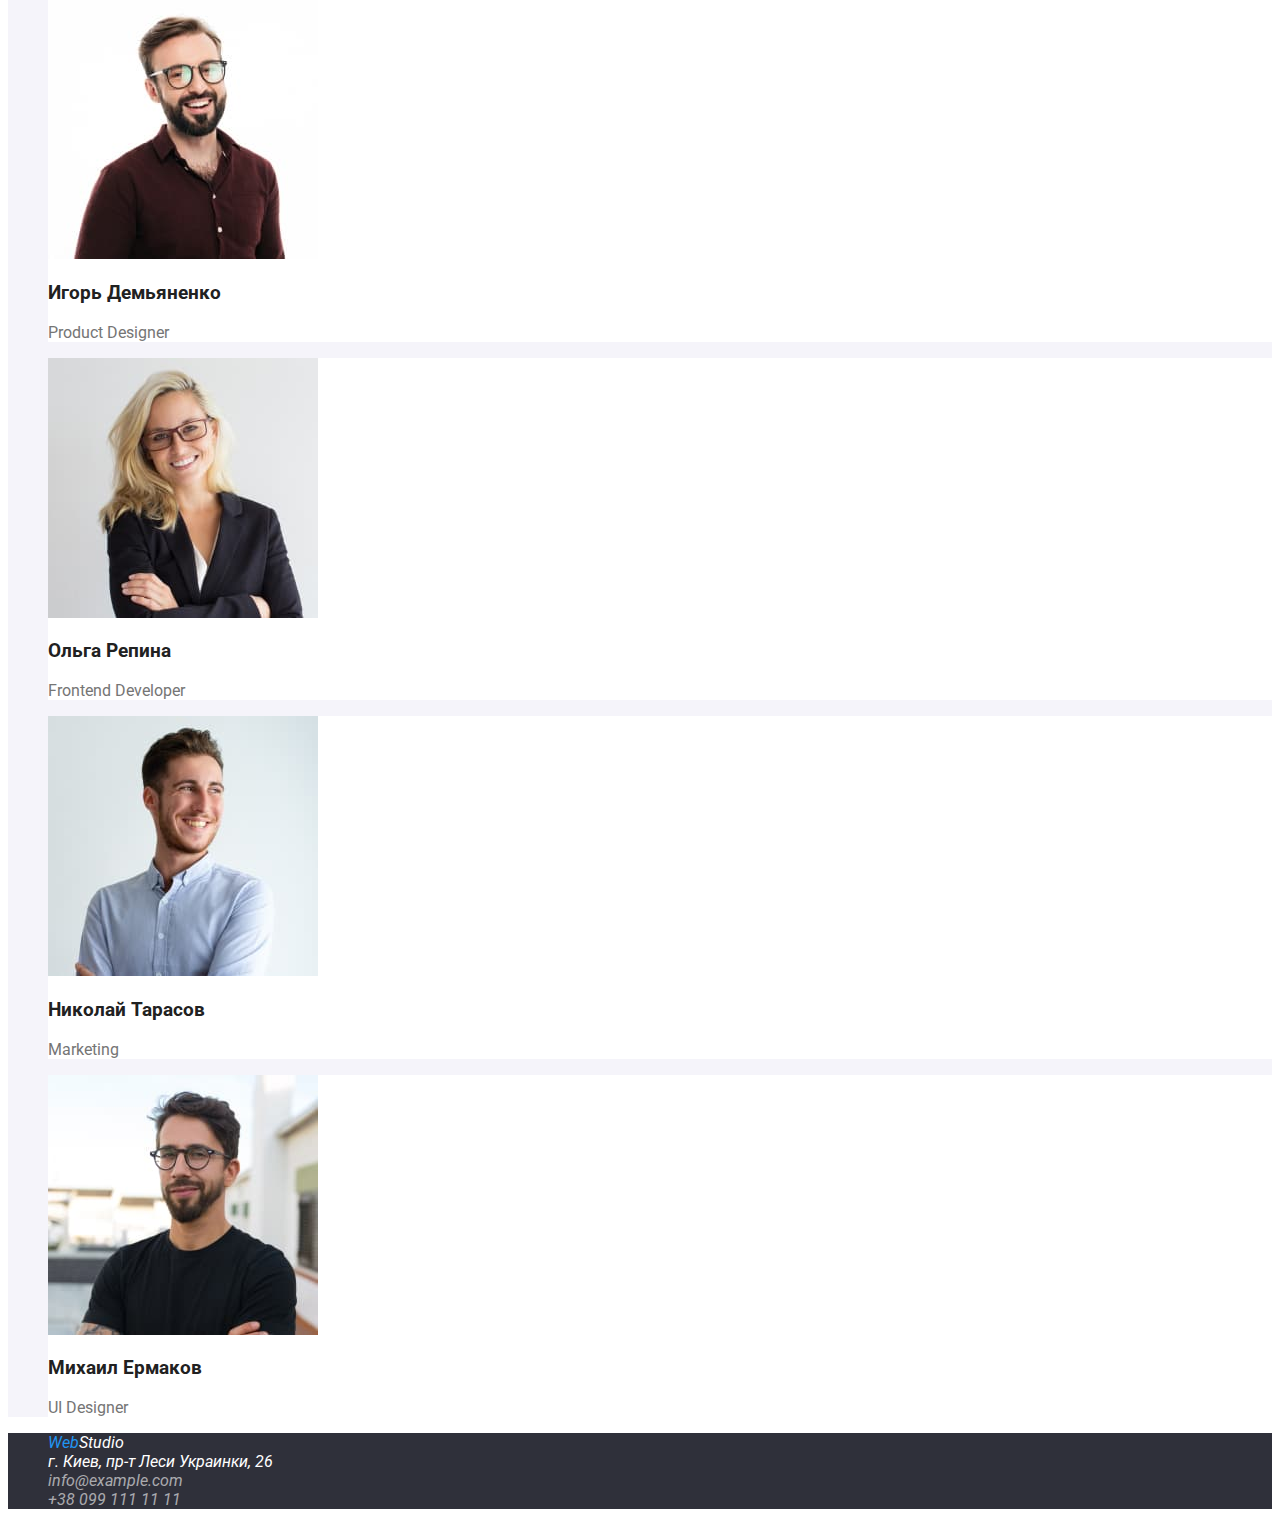
==== commit b14abf0e: "Добавляет стили цвета" ====
--- a/index.html
+++ b/index.html
@@ -34,8 +34,8 @@
             <button type="button" class="hero-btn">Заказать услугу</button>
         </section>
         <!--Особенности-->
-        <section class="features">
-            <h2 class="features-title">Особенности</h2>
+        <section class="section">
+            <h2 class="visually-hidden">Особенности</h2>
             <ul class="feature-list list">
                 <li>
                     <h3 class="title">Внимание к деталям</h3>
--- a/css/style.css
+++ b/css/style.css
@@ -32,6 +32,19 @@
 
 a {
     text-decoration: none;
+}
+
+.visually-hidden {
+    position: absolute;
+    white-space: nowrap;
+    width: 1px;
+    height: 1px;
+    overflow: hidden;
+    border: 0;
+    padding: 0;
+    clip: rect(0 0 0 0);
+    clip-path: inset(50%);
+    margin: -1px;
 }
 
 /*Стили вебстудии */
@@ -83,9 +96,6 @@
 }
 
 /* Особенности */
-.features-title {
-    opacity: 0;
-}
 .feature-list .title {
     color: var(--title-text-color);
 }
@@ -125,9 +135,6 @@
 }
 
 /*Стили страницы портфолио */
-.projects-title {
-    opacity: 0;
-}
 .filters .button {
     background-color: var(--secondary-background-color);
     color: var(--title-text-color);
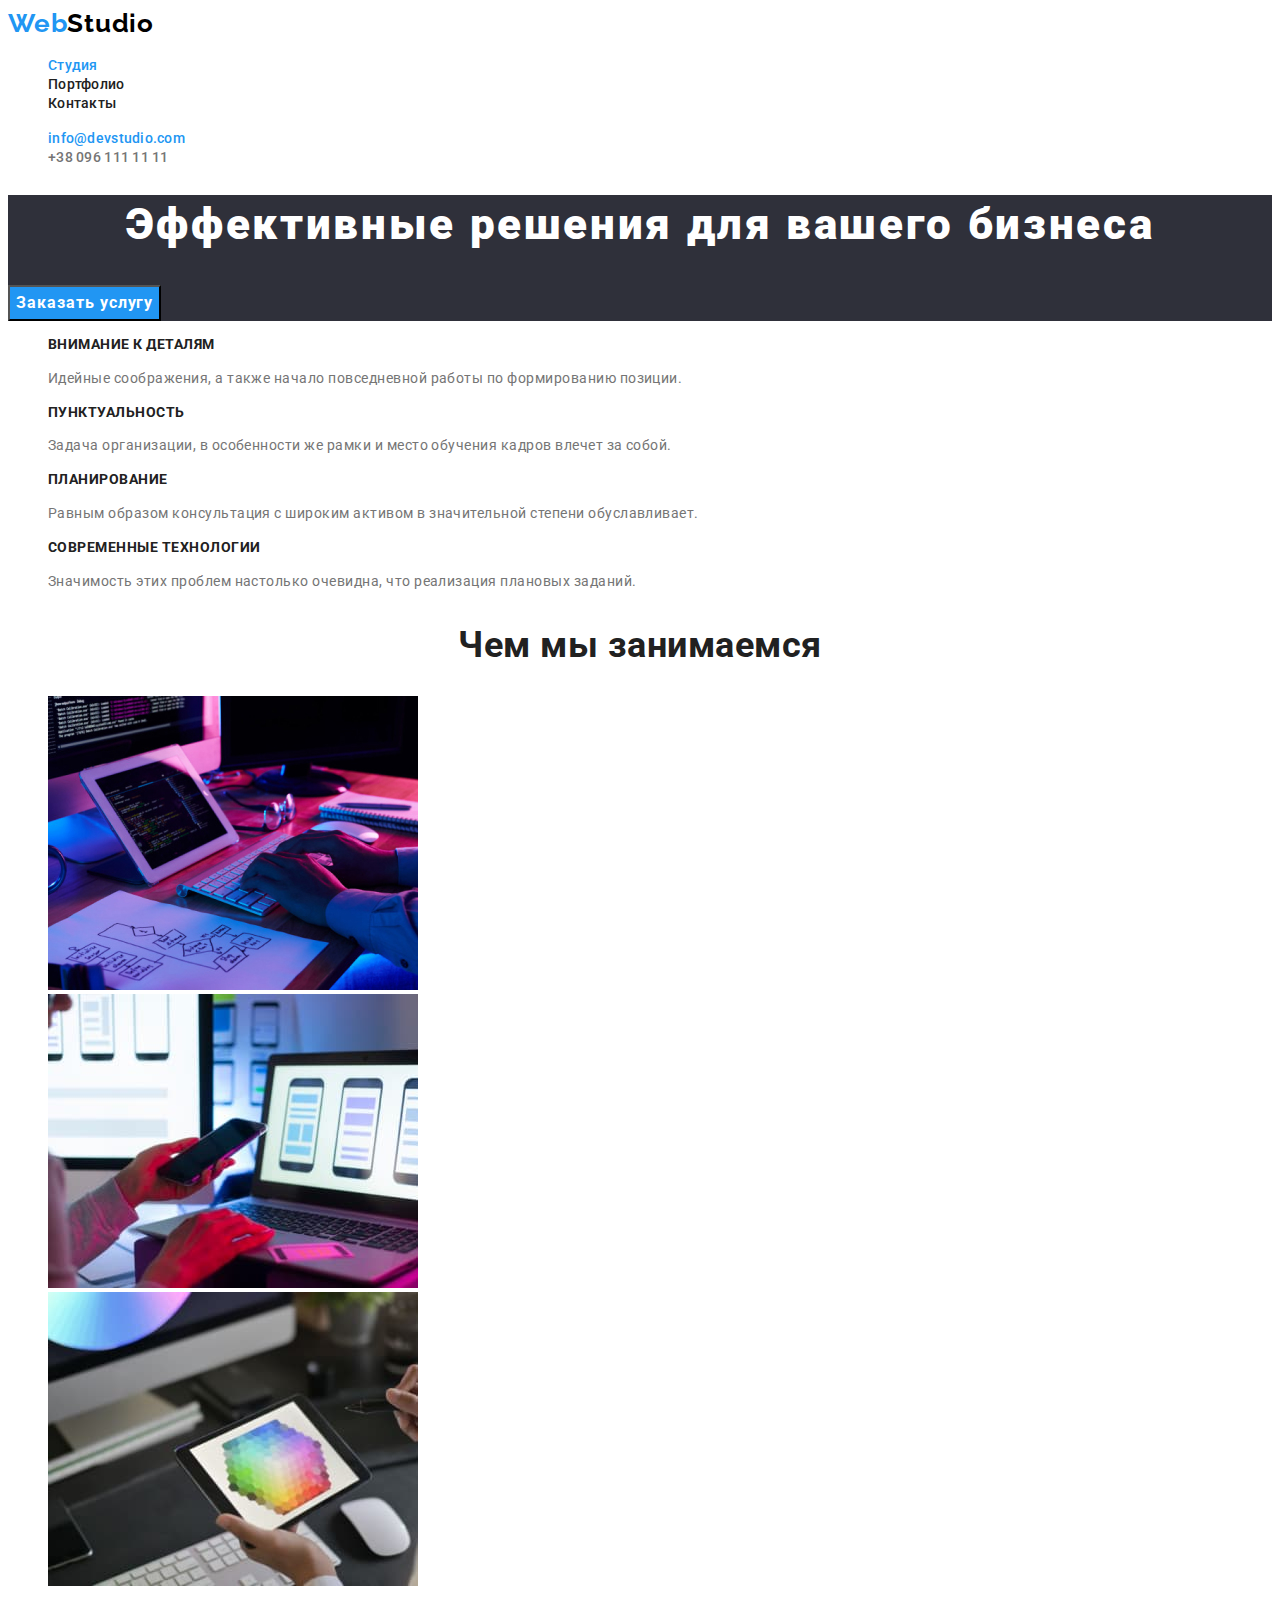
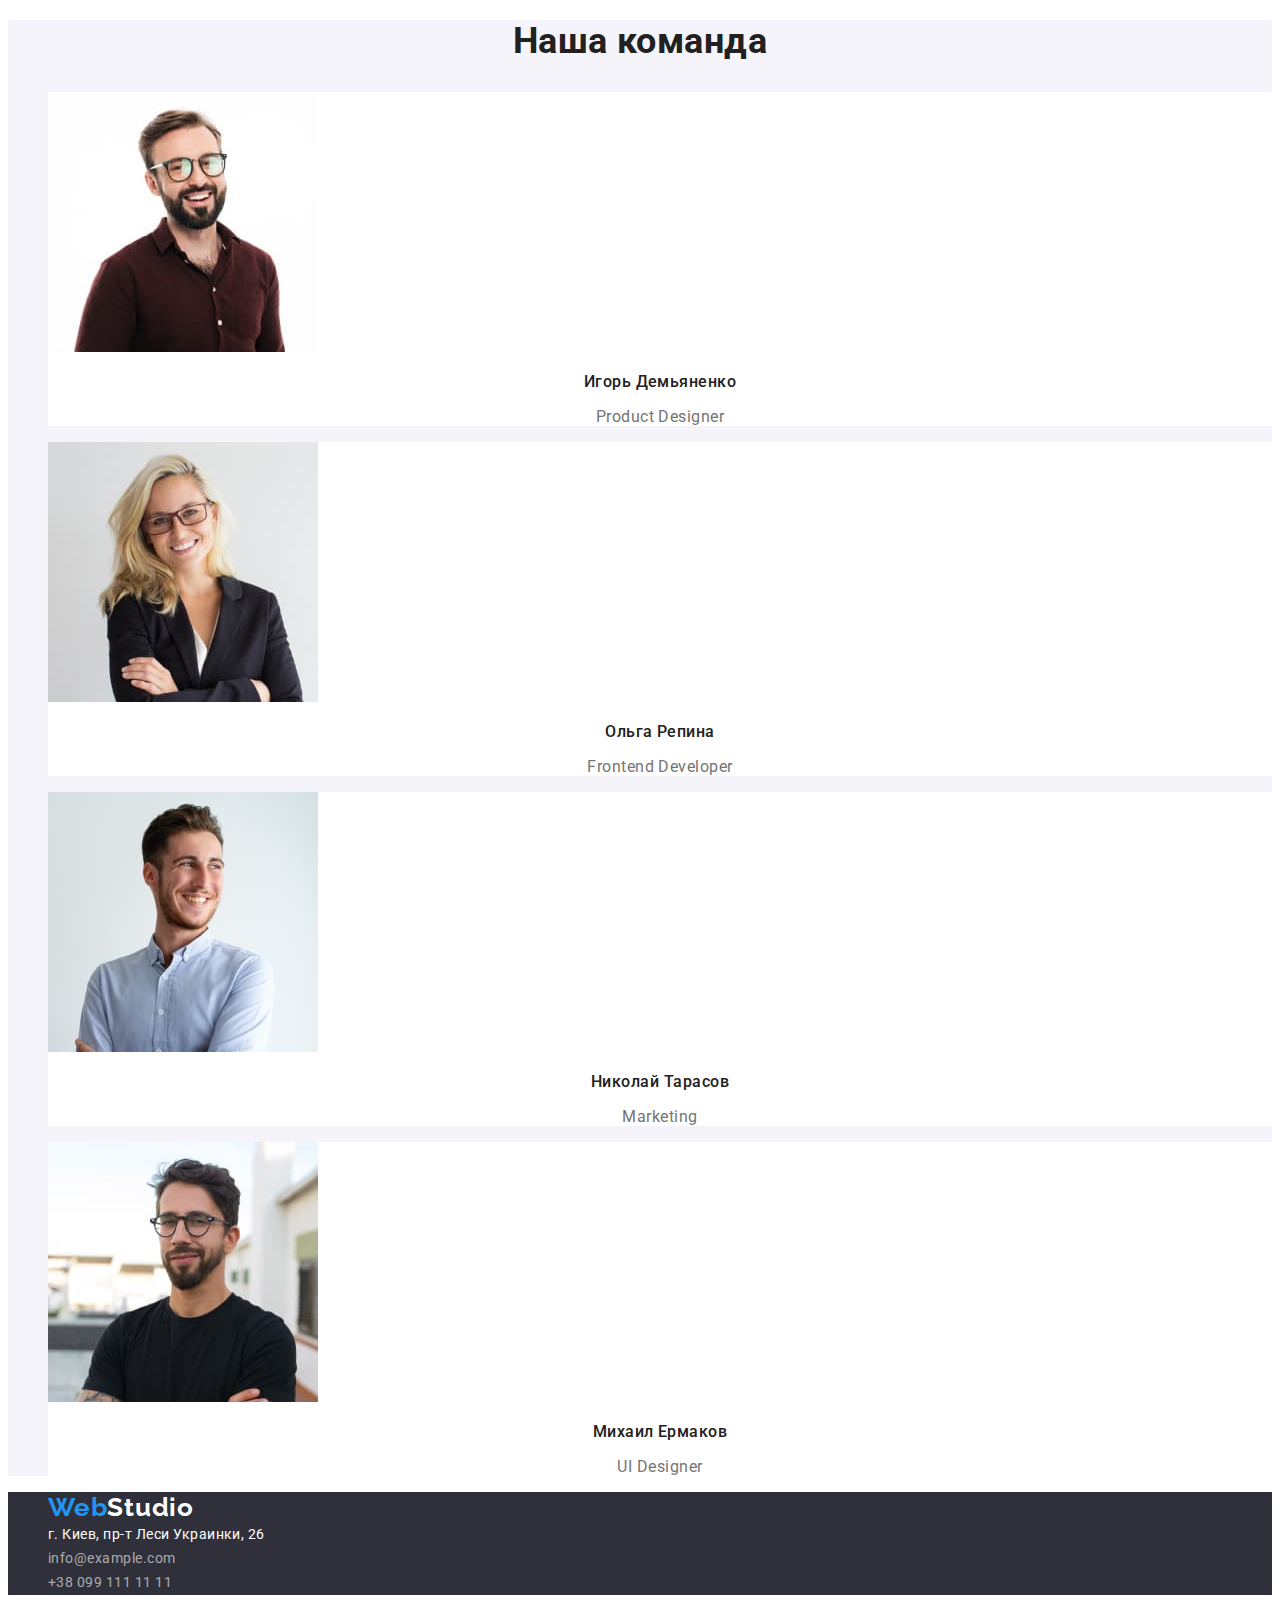
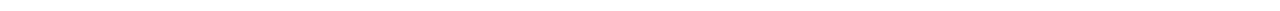
==== commit 6451d197: "Добавляет стили цвета и текста" ====
--- a/index.html
+++ b/index.html
@@ -39,19 +39,19 @@
             <ul class="feature-list list">
                 <li>
                     <h3 class="title">Внимание к деталям</h3>
-                    <p>Идейные соображения, а также начало повседневной работы по формированию позиции.</p>
+                    <p class="text">Идейные соображения, а также начало повседневной работы по формированию позиции.</p>
                 </li>
                 <li>
                     <h3 class="title">Пунктуальность</h3>
-                    <p>Задача организации, в особенности же рамки и место обучения кадров влечет за собой.</p>
+                    <p class="text">Задача организации, в особенности же рамки и место обучения кадров влечет за собой.</p>
                 </li>
                 <li>
                     <h3 class="title">Планирование</h3>
-                    <p>Равным образом консультация с широким активом в значительной степени обуславливает.</p>
+                    <p class="text">Равным образом консультация с широким активом в значительной степени обуславливает.</p>
                 </li>
                 <li>
                     <h3 class="title">Современные технологии</h3>
-                    <p>Значимость этих проблем настолько очевидна, что реализация плановых заданий.</p>
+                    <p class="text">Значимость этих проблем настолько очевидна, что реализация плановых заданий.</p>
                 </li>
             </ul>
         </section>
@@ -97,7 +97,7 @@
                     height="260"
                     />
                     <h3 class="team-name">Игорь Демьяненко</h3>
-                    <p lang="en">Product Designer</p>
+                    <p lang="en" class="team-position">Product Designer</p>
                 </li>
                 <li class="team-item">
                     <img 
@@ -107,7 +107,7 @@
                     height="260" 
                     />
                     <h3 class="team-name">Ольга Репина</h3>
-                    <p lang="en">Frontend Developer</p>
+                    <p lang="en" class="team-position">Frontend Developer</p>
                     </li>
                 <li class="team-item">
                     <img 
@@ -117,7 +117,7 @@
                     height="260"
                     />
                     <h3 class="team-name">Николай Тарасов</h3>
-                    <p lang="en">Marketing</p>
+                    <p lang="en" class="team-position">Marketing</p>
                 </li>
                 <li class="team-item">
                     <img 
@@ -127,7 +127,7 @@
                     height="260" 
                     />
                     <h3 class="team-name">Михаил Ермаков</h3>
-                    <p lang="en">UI Designer</p>
+                    <p lang="en" class="team-position">UI Designer</p>
                 </li>
             </ul>
         </section>
--- a/css/style.css
+++ b/css/style.css
@@ -7,7 +7,8 @@
 /* цвет фона футера, героя: #2F303A */
 /* цвет фона кнопки заказать услугу: #188CE8 */
 /* цвет текста почты и телефона в футере: rgba(255, 255, 255, 0.6) */
-/* Общие стили */
+
+/* -----Общие стили----- */
 :root {
     --primary-text-color: #757575;
     --title-text-color:  #212121;
@@ -21,9 +22,10 @@
 }
 
 body {
-    font-family: "Roboto", sans-serif;
     background-color: var(--white-color);
     color: var(--primary-text-color);
+    font-family: "Roboto", sans-serif;
+    letter-spacing: 0.03em;
 }
 
 .list {
@@ -47,16 +49,26 @@
     margin: -1px;
 }
 
-/*Стили вебстудии */
+/*-----Стили вебстудии----- */
+
 /* верхняя линия */
-.logo-web {
-    color: var(--accent-color);
+.logo-web, .logo-studio {
+    color: var(--accent-color);
+    font-family: Raleway;
+    font-weight: 700;
+    font-size: 26px;
+    line-height: 1.19;
+    letter-spacing: 0.03em;
 }
 .logo-studio {
     color: var(--black-color);
 }
 .site-nav .link {
     color: var(--title-text-color);
+    font-weight: 500;
+    font-size: 14px;
+    line-height: 1.14;
+    letter-spacing: 0.02em;
 }
 .site-nav .link:hover, .site-nav .link:focus {
     color: var(--accent-color);
@@ -66,6 +78,10 @@
 }
 .header-list .link-mail, .header-list .link-tel {
     color: var(--primary-text-color);
+    font-weight: 500;
+    font-size: 14px;
+    line-height: 1.14px;
+    letter-spacing: 0.02em;
 }
 .header-list .link-mail:hover, .header-list .link-mail:focus {
     color: var(--accent-color);
@@ -78,13 +94,26 @@
 }
 
 /* Герой */
+.hero {
+    background-color: var(--background-footer-color);
+}
 .hero-title {
-    background-color: var(--background-footer-color);
-    color: var(--white-color);
+    color: var(--white-color);
+    font-weight: 900;
+    font-size: 44px;
+    line-height: 1.36;
+    text-align: center;
+    letter-spacing: 0.06em;
 }
 .hero-btn {
     background-color: var(--accent-color);
     color: var(--white-color);
+    font-family: inherit;
+    font-weight: 700;
+    font-size: 16px;
+    line-height: 1.87;
+    text-align: center;
+    letter-spacing: 0.06em;
 }
 .hero-btn:hover, .hero-btn:focus {
     background-color: var(--background-color-btn-order);
@@ -93,11 +122,21 @@
 /* Section */
 .section-title {
     color: var(--title-text-color);
-}
+    font-size: 36px;
+    line-height: 1.17;
+    text-align: center;
+    }
 
 /* Особенности */
 .feature-list .title {
     color: var(--title-text-color);
+    font-size: 14px;
+    line-height: 1.14;
+    text-transform: uppercase;
+}
+.feature-list .text {
+    font-size: 14px;
+    line-height: 1.71;
 }
 
 /* Наша команда */
@@ -109,23 +148,44 @@
 }
 .team-name {
     color: var(--title-text-color);
+    font-weight: 500;
+    font-size: 16px;
+    line-height: 1.19;
+    text-align: center;
+}
+.team-position {
+font-size: 16px;
+line-height: 1.19;
+text-align: center;
 }
 
 /* Footer */
 .footer {
     background-color: var(--background-footer-color);
 }
-.address-list .logo-web {
+.address-list .logo-web, .address-list .logo-studio {
     color:  var(--accent-color);
+    font-family: Raleway;
+    font-style: normal;
+    font-weight: 700;
+    font-size: 26px;
+    line-height: 1.19;
+    letter-spacing: 0.03em;
 }
 .address-list .logo-studio {
     color: var(--white-color);
 }
 .address-list .link-address {
     color: var(--white-color);
+    font-style: normal;
+    font-size: 14px;
+    line-height: 1.71;
 }
 .address-list .link-mail, .address-list .link-tel {
-    color: var(--text-adress-color)
+    color: var(--text-adress-color);
+    font-style: normal;
+    font-size: 14px;
+    line-height: 1.71;
 }
 .address-list .link-mail:hover, .address-list .link-mail:focus {
     color: var(--accent-color);
@@ -134,10 +194,17 @@
     color: var(--accent-color);
 }
 
-/*Стили страницы портфолио */
+/*-----Стили страницы портфолио----- */
+
 .filters .button {
     background-color: var(--secondary-background-color);
     color: var(--title-text-color);
+    font-family: inherit;
+    font-weight: 500;
+    font-size: 16px;
+    line-height: 1.62;
+    text-align: center;
+    letter-spacing: 0.03em;
 }
 .filters .button:hover, .filters .button:focus {
     background-color: var(--accent-color);
@@ -152,4 +219,12 @@
 }
 .project-item .title {
     color: var(--title-text-color);
+    font-size: 18px;
+    line-height: 2;
+    letter-spacing: 0.06em;
+}
+.project-item .text {
+    color: var(--primary-text-color);
+    font-size: 16px;
+    line-height: 1.87;
 }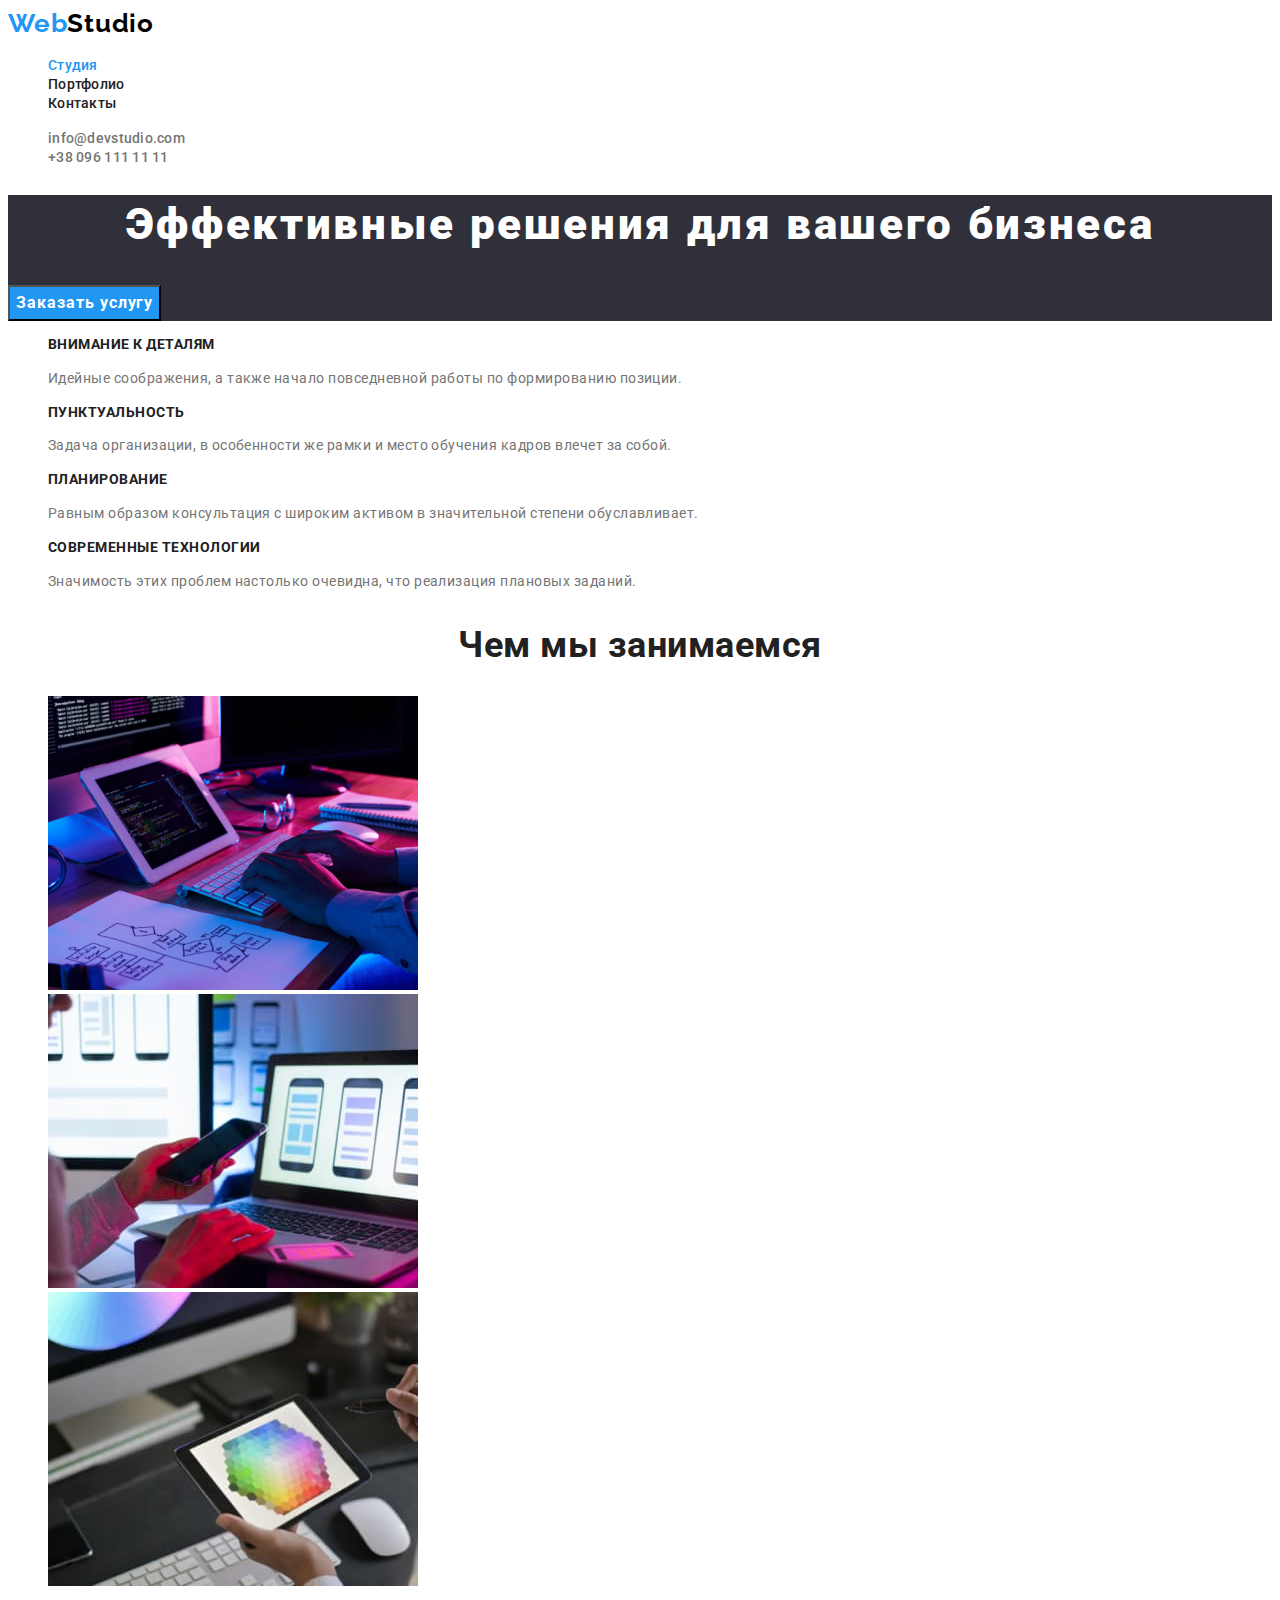
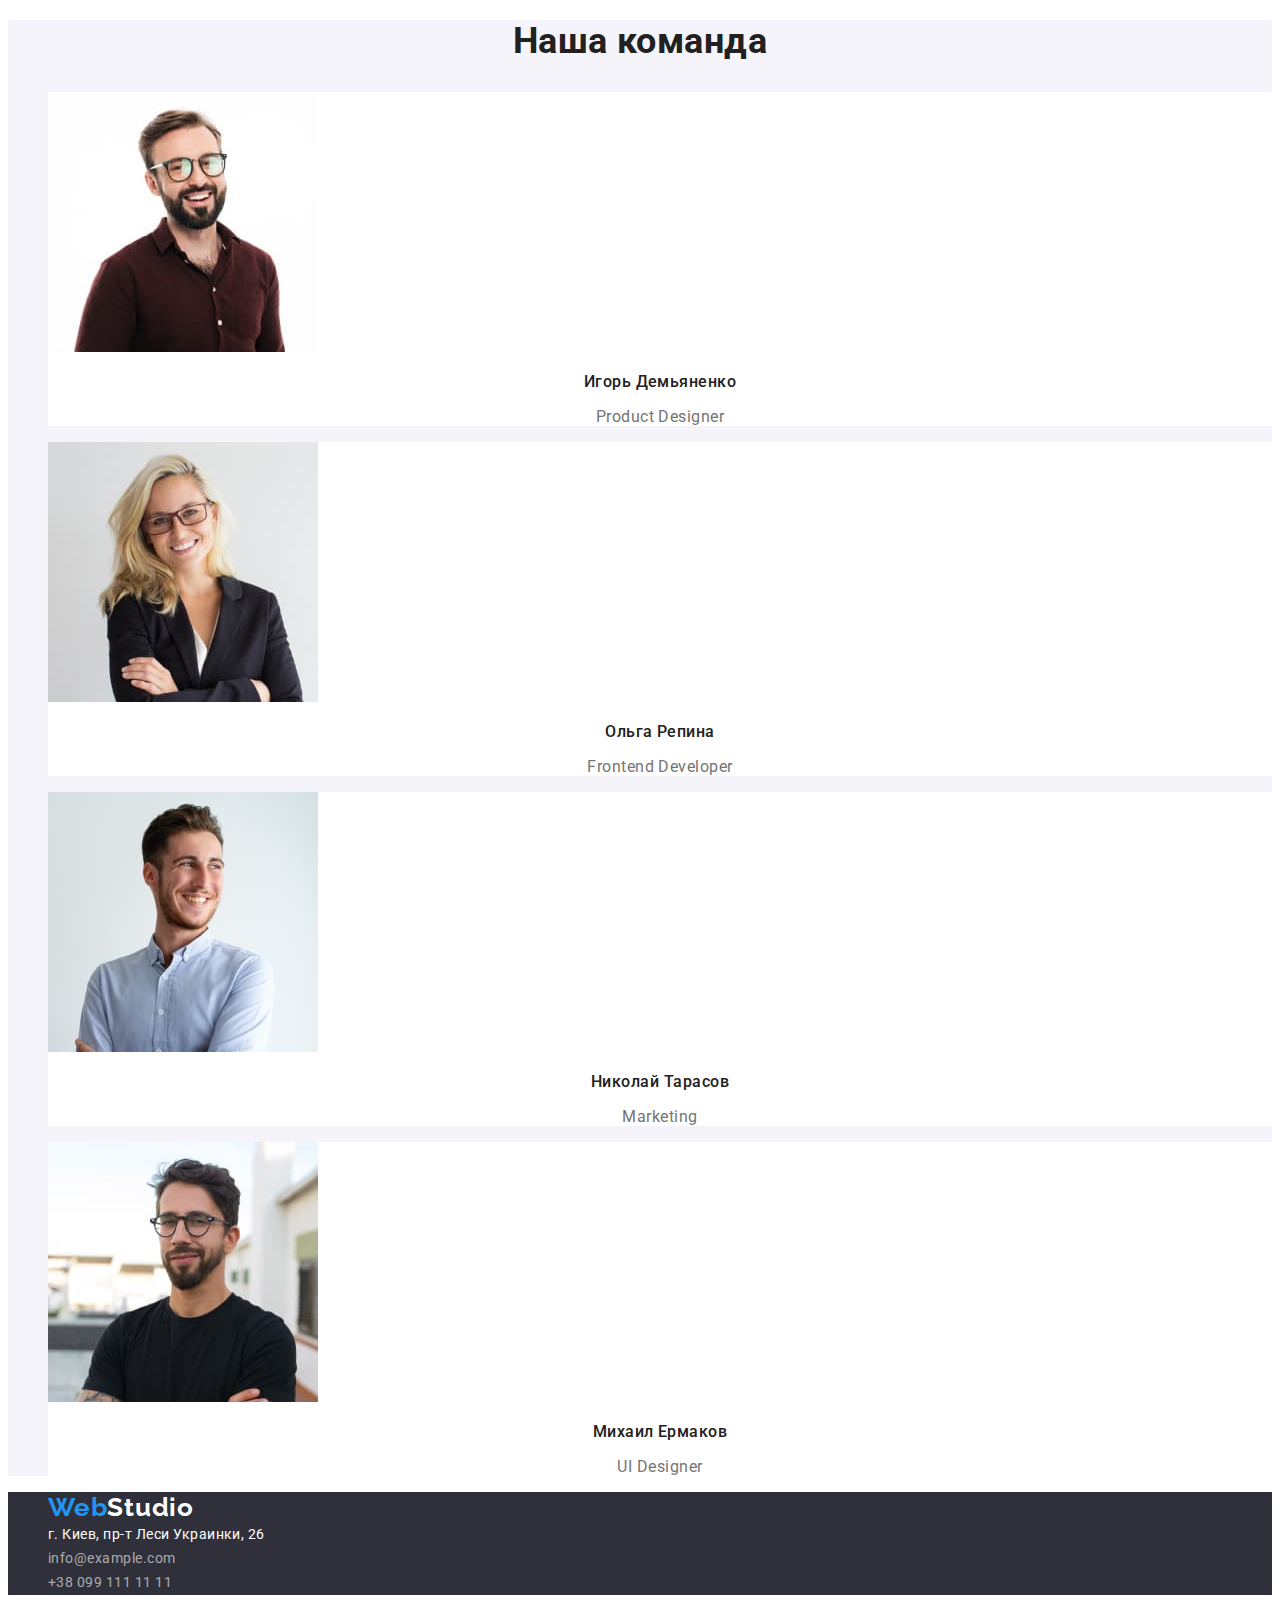
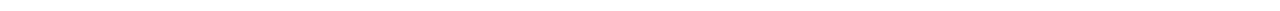
==== commit e38c4f5e: "Добавляет стили цвета и текста" ====
--- a/index.html
+++ b/index.html
@@ -23,7 +23,7 @@
             </ul>
         </nav>
         <ul class="header-list list">
-            <li><a href="mailto:info@devstudio.com" class="link-mail current">info@devstudio.com</a></li>
+            <li><a href="mailto:info@devstudio.com" class="link-mail">info@devstudio.com</a></li>
             <li><a href="tel:+380961111111" class="link-tel">+38 096 111 11 11</a></li>
         </ul>
     </header>
--- a/css/style.css
+++ b/css/style.css
@@ -86,9 +86,6 @@
 .header-list .link-mail:hover, .header-list .link-mail:focus {
     color: var(--accent-color);
 }
-.header-list .link-mail.current {
-    color: var(--accent-color);
-}
 .header-list .link-tel:hover, .header-list .link-tel:focus {
     color: var(--accent-color);
 }
@@ -114,6 +111,7 @@
     line-height: 1.87;
     text-align: center;
     letter-spacing: 0.06em;
+    cursor: pointer;
 }
 .hero-btn:hover, .hero-btn:focus {
     background-color: var(--background-color-btn-order);
@@ -175,11 +173,14 @@
 .address-list .logo-studio {
     color: var(--white-color);
 }
-.address-list .link-address {
+.link-address {
     color: var(--white-color);
     font-style: normal;
     font-size: 14px;
     line-height: 1.71;
+}
+.link-address:hover {
+    color: var(--accent-color);
 }
 .address-list .link-mail, .address-list .link-tel {
     color: var(--text-adress-color);
@@ -205,6 +206,7 @@
     line-height: 1.62;
     text-align: center;
     letter-spacing: 0.03em;
+    cursor: pointer;
 }
 .filters .button:hover, .filters .button:focus {
     background-color: var(--accent-color);
